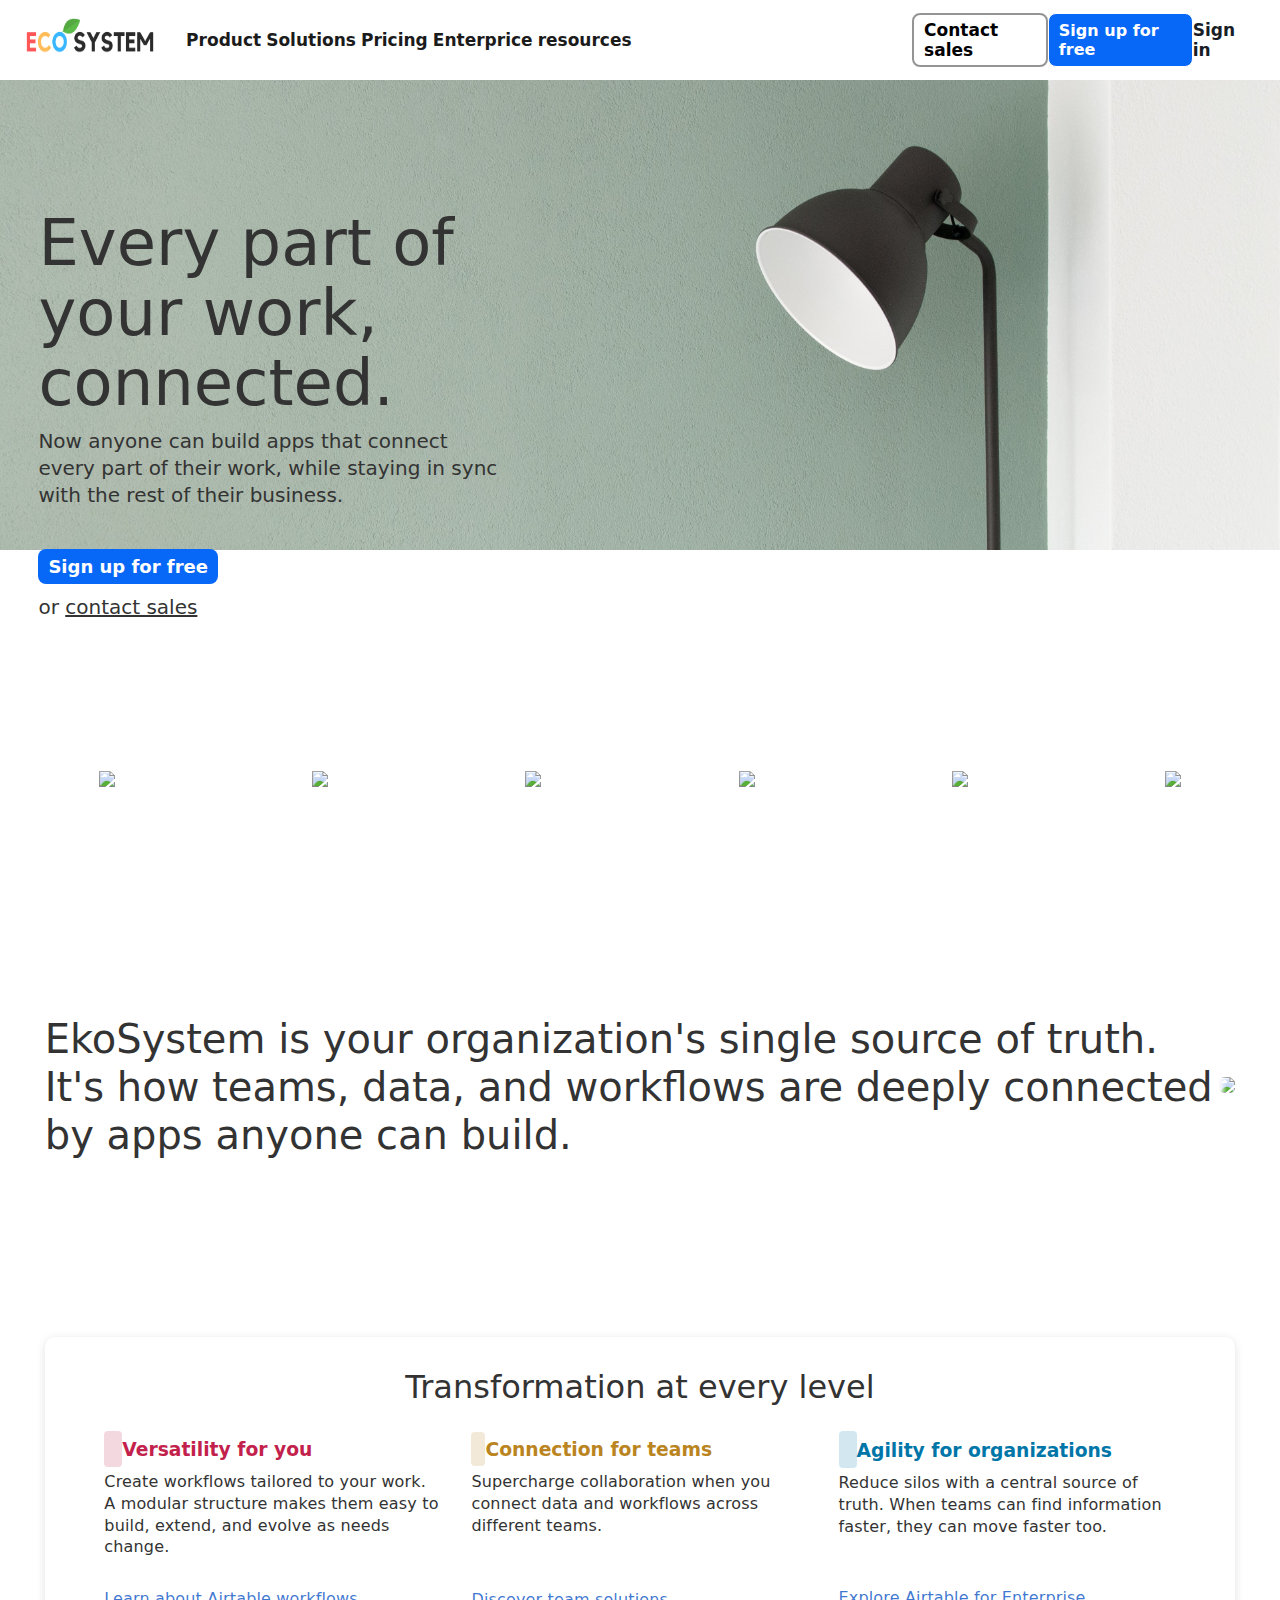
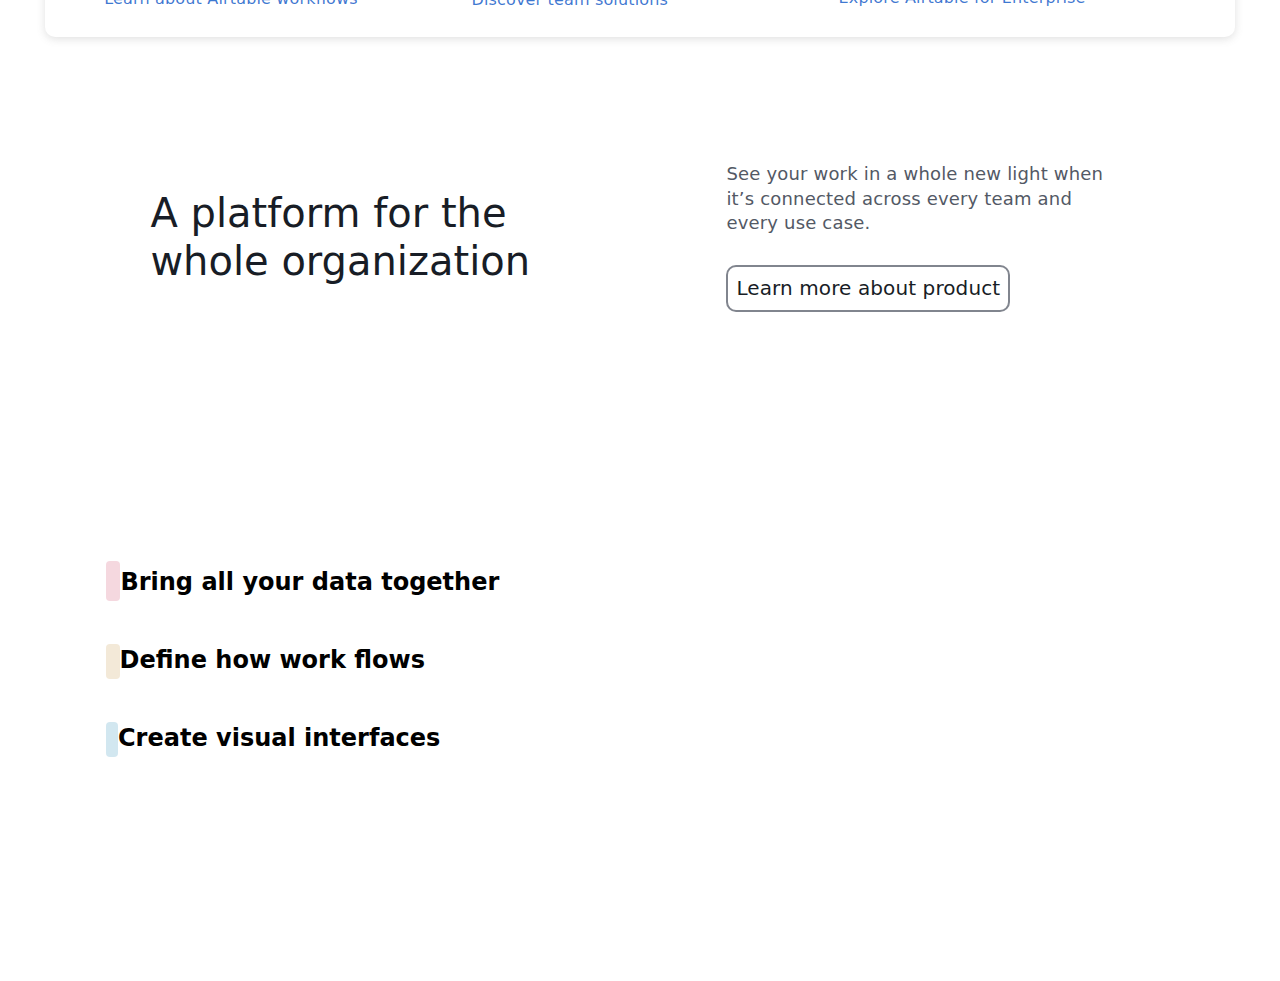
==== index.html @ e71bbc4c "day-2 task pushed" ====
<!DOCTYPE html>
<html lang="en">
  <head>
    <meta charset="UTF-8" />
    <meta http-equiv="X-UA-Compatible" content="IE=edge" />
    <meta name="viewport" content="width=device-width, initial-scale=1.0" />
    <title>Document</title>
    <link rel="stylesheet" href="index.css" />
    <script
      src="https://kit.fontawesome.com/e5a9c90922.js"
      crossorigin="anonymous"
    ></script>
  </head>
  <body>
    <div id="nav">
      <img src="images\EKO SYSTEM.png" />
      <div id="nav_options">
        <div id="opt">
          <p>Product <span class="fa-solid fa-angle-right"></span></p>
          <p>Solutions <span class="fa-solid fa-angle-right"></span></p>
          <p>Pricing</p>
          <p>Enterprice <span class="fa-solid fa-angle-right"></span></p>
          <p>resources <span class="fa-solid fa-angle-right"></span></p>
        </div>
        <div id="login">
          <p>Contact sales</p>
          <a href="">Sign up for free</a>
          <span>Sign in</span>
        </div>
      </div>
    </div>
    <div class="top_banner">
      <div class="topSSB">
        <img
          src="images\top\SSBanner\david-van-dijk-3LTht2nxd34-unsplash.jpg"
          style="width: 100%"
        />
        <div class="SSBtext">
          <h1>Every part of your work, connected.</h1>
          <p>
            Now anyone can build apps that connect every part of their work,
            while staying in sync with the rest of their business.
          </p>
          <button>Sign up for free</button>
          <p>or <a href="#">contact sales</a></p>
        </div>
      </div>

      <div class="topSSB">
        <img
          src="images\top\SSBanner\nordwood-themes-kRNZiGKtz48-unsplash.jpg"
          style="width: 100%"
        />
        <div class="SSBtext">
          <h1>Every part of your work, connected.</h1>
          <p>
            Now anyone can build apps that connect every part of their work,
            while staying in sync with the rest of their business.
          </p>
          <button>Sign up for free</button>
          <p>or <a href="#">contact sales</a></p>
        </div>
      </div>

      <div class="topSSB">
        <img src="images\top\SSBanner\scott-webb-hDyO6rr3kqk-unsplash1.jpg" />
        <div class="SSBtext">
          <h1>Every part of your work, connected.</h1>
          <p>
            Now anyone can build apps that connect every part of their work,
            while staying in sync with the rest of their business.
          </p>
          <button>Sign up for free</button>
          <p>or <a href="#">contact sales</a></p>
        </div>
      </div>
      <div id="brandslogo">
        <img src="https://www.airtable.com/images/home/logobar/Levis.svg" />
        <img src="https://www.airtable.com/images/home/logobar/spotify.svg" />
        <img src="https://www.airtable.com/images/home/logobar/netflix.svg" />
        <img src="https://www.airtable.com/images/home/logobar/intuit.svg" />
        <img src="https://www.airtable.com/images/home/logobar/shopify.svg" />
        <img src="https://www.airtable.com/images/home/logobar/time.svg" />
      </div>
      <div id="topbottom">
        <div id="tt">
          <p>
            EkoSystem is your organization's single source of truth. It's how
            teams, data, and workflows are deeply connected by apps anyone can
            build.
          </p>
        </div>
        <div id="ig">
          <img
            src="https://www.airtable.com/_next/static/media/why-airtable.f77370a5.jpg"
          />
        </div>
      </div>
      <div id="BTT">
        <h2>Transformation at every level</h2>
        <div>
          <div class="bttdiv">
            <h3 class="bttred">
              <span class="fa-regular fa-user"></span> Versatility for you
            </h3>
            <p class="pbtt">
              Create workflows tailored to your work. A modular structure makes
              them easy to build, extend, and evolve as needs change.
            </p>
            <p id="p123" class="p2btt">
              Learn about Airtable workflows
              <span class="fa-sharp fa-solid fa-arrow-right-long"></span>
            </p>
          </div>
          <div class="bttdiv">
            <h3 id="bttclay">
              <span class="fa-solid fa-users"></span> Connection for teams
            </h3>
            <p class="pbtt">
              Supercharge collaboration when you connect data and workflows
              across different teams.
            </p>
            <p class="p2btt">
              Discover team solutions
              <span class="fa-sharp fa-solid fa-arrow-right-long"></span>
            </p>
          </div>
          <div class="bttdiv">
            <h3 class="bttblue">
              <span class="fa-regular fa-building"></span> Agility for
              organizations
            </h3>
            <p class="pbtt">
              Reduce silos with a central source of truth. When teams can find
              information faster, they can move faster too.
            </p>
            <p class="p2btt">
              Explore Airtable for Enterprise
              <span class="fa-sharp fa-solid fa-arrow-right-long"></span>
            </p>
          </div>
        </div>
      </div>
    </div>
    <div id="mid">
      <div>
        <h1>A platform for the whole organization</h1>
      </div>
      <div>
        <p>
          See your work in a whole new light when it’s connected across every
          team and every use case.
        </p>
        <button>Learn more about product</button>
      </div>
    </div>
    <div id="midvideo">
      <div>
        <h2><i class="fa-solid fa-file-csv"></i> Bring all your data together</h2>
        <h2><i class="fa-solid fa-diagram-project"></i> Define how work flows</h2>
        <h2><i class="fa-solid fa-user-group"></i> Create visual interfaces</h2>
      </div>
      <div>
        <video width="840px" height="640px" autoplay muted>
          <source
            src="https://videos.ctfassets.net/wl95ljfippl8/2CVNmmauA5vUsChbQeHYav/e5cfa5314e1299b6eebf259306d251c4/02_Define_How_Work_Flows.mp4"
            type="video/mp4"
          />
        </video>
      </div>
    </div>
  </body>
</html>
<script src="index.js"></script>
---- index.css ----
* {
  margin: 0;
  padding: 0;
  font-family: system-ui, -apple-system, BlinkMacSystemFont, "Segoe UI", Roboto,
    Oxygen, Ubuntu, Cantarell, "Open Sans", "Helvetica Neue", sans-serif;
}
#nav {
  display: flex;
  height: 80px;
  width: 100%;
  position: fixed;
  background-color: white;
}
#nav_options {
  display: flex;
  width: 100%;
  align-items: center;
  justify-content: space-between;
}
#opt {
  width: 40%;
  display: flex;
  justify-content: space-around;
  margin-left: 30px;
  font-size: 17px;
  font-weight: 600;
  color: rgb(27, 27, 27);
  align-items: center;
}
.opt_p {
  margin-left: -4%;
  margin-top: 1.2%;
  font-size: 9px;
  font-weight: bold;
  color: #969696;
}
.fa-solid {
  font-size: 12px;
  color: #919191;
}
#nav > img {
  width: 10%;
  height: 35px;
  margin-left: 2%;
  margin-top: 18px;
}
#login {
  width: 30%;
  margin-right: 30px;
  display: flex;
  justify-content: space-around;
  align-items: center;
}
#login > a {
  border: 1px solid;
  padding: 7px 10px;
  border-radius: 8px;
  background-color: #0768f8;
  text-decoration: none;
  font-size: 16px;
  color: white;
  font-weight: 600;
}
#login > p {
  border: 2px solid #949494;
  padding: 5px 10px;
  border-radius: 8px;
  font-weight: 600;
  font-size: 17px;
}
#login > span {
  font-size: 17px;
  font-weight: 600;
  color: #181d26;
}

.topSSB > img {
  width: 100%;
  height: 550px;
}
.SSBtext {
  width: 36%;
  margin-left: 3%;
  margin-top: -27%;
  color: rgb(51, 51, 51);
}
.SSBtext a {
  color: rgb(51, 51, 51);
}
.SSBtext > h1 {
  line-height: 70px;
  font-size: 64px;
  font-weight: 500;
}
.SSBtext > button {
  padding: 7px 10px;
  background-color: #0768f8;
  color: white;
  font-size: 18px;
  font-weight: 600;
  border-radius: 8px;
  border: none;
  margin-top: 40px;
}
.SSBtext > p {
  margin-top: 10px;
  font-size: 20px;
  line-height: 27px;
  font-weight: 500;
  letter-spacing: 0.1;
}
#brandslogo {
  margin-top: 150px;
  display: flex;
  justify-content: space-around;
}
#topbottom {
  width: 93%;
  height: 400px;
  display: flex;
  justify-content: space-between;
  align-items: center;
  margin: auto;
  margin-top: 100px;
}
#tt {
  width: 150%;
  font-size: 40px;
  line-height: 48px;
  font-weight: 500;
  color: rgb(51, 51, 51);
}
#ig {
  position: relative;
  display: inline-block;
}
#ig:before {
  content: "";
  top: 0;
  left: 0;
  position: absolute;
  height: 100%;
  width: 100%;
  background: -webkit-gradient(
    linear,
    left top,
    right top,
    color-stop(0%, rgba(255, 255, 255, 1)),
    color-stop(49%, rgba(255, 255, 255, 0)),
    color-stop(0%, rgba(255, 255, 255, 1))
  );
}
#ig > img {
  width: 100%;
  border-radius: 5px;
}
#BTT {
  margin: auto;
  width: 93%;
  height: 300px;
  margin-top: 50px;
  border-radius: 10px;
  box-shadow: rgba(99, 99, 99, 0.2) 0px 2px 8px 0px;
}
#BTT > h2 {
  text-align: center;
  margin-bottom: 30px;
  font-size: 32px;
  line-height: 40px;
  font-weight: 500;
  color: rgb(51, 51, 51);
  padding-top: 30px;
}
#BTT > div {
  display: grid;
  grid-template-columns: repeat(3, 1fr);
  gap: 30px;
  width: 90%;
  margin: auto;
}
#BTT > div > div {
  height: auto;
}
.fa-user {
  font-size: 20px;
  padding: 6px 9px;
  border-radius: 4px;
  color: rgb(194, 33, 76);
  background-color: rgba(194, 33, 76, 0.175);
}
.fa-users {
  font-size: 20px;
  padding: 5px 7px;
  border-radius: 4px;
  color: rgb(186, 132, 32);
  background-color: rgba(186, 132, 32, 0.175);
}
.fa-building {
  font-size: 22px;
  padding: 6px 9px;
  border-radius: 4px;
  color: rgb(0, 118, 168);
  background-color: rgba(0, 118, 168, 0.175);
}
#BTT > div > div:nth-child(1) > h3 {
  color: rgb(194, 33, 76);
}
#BTT > div > div:nth-child(2) > h3 {
  color: rgb(186, 132, 32);
}
#BTT > div > div:nth-child(3) > h3 {
  color: rgb(0, 118, 168);
}
.bttdiv > .pbtt {
  margin-top: 10px;
  line-height: 21.6px;
  letter-spacing: 0.16px;
  font-weight: 400;
  color: rgb(51, 51, 51);
}
.bttdiv > .p2btt {
  line-height: 21.6px;
  letter-spacing: 0.16px;
  font-weight: 500;
  color: rgb(27, 97, 201, 0.85);
}
.fa-arrow-right-long {
  color: rgb(27, 97, 201, 0.85);
  font-size: 16px;
}
#BTT > div > div:nth-child(1) > p:nth-child(3) {
  margin-top: 30px;
}
#BTT > div > div:nth-child(2) > p:nth-child(3) {
  margin-top: 53px;
}
#BTT > div > div:nth-child(3) > p:nth-child(3) {
  margin-top: 50px;
}
#mid {
  display: flex;
  width: 90%;
  height: 200px;
  margin: auto;
  margin-top: 100px;
}
#mid > div {
  margin: auto;
  width: 35%;
}
#mid > div:nth-child(1) > h1 {
  font-size: 40px;
  line-height: 48px;
  font-weight: 500;
  color: rgb(24, 29, 38);
}
#mid > div:nth-child(2) > p {
  font-size: 18px;
  line-height: 24.3px;
  letter-spacing: 0.18px;
  font-weight: 400;
  color: rgb(83, 89, 101);
}
#mid > div:nth-child(2) > button {
  font-size: 20px;
  line-height: 27px;
  letter-spacing: 0.1px;
  font-weight: 500;
  color: rgb(24, 29, 38);
  padding: 8px;
  border-radius: 10px;
  border: 2px solid rgba(83, 89, 101, 0.732);
  margin-top: 30px;
  background-color: white;
}
#midvideo {
  width: 99%;
  display: flex;
  margin: auto;
}
#midvideo > div {
  width: 60%;
  margin: auto;
}
#midvideo > div:nth-child(1) {
  padding-left: 100px;
}
.fa-file-csv {
  color: rgb(194, 33, 76);
  font-size: 26px;
  padding: 5px 7px;
  background-color: rgb(198, 33, 76, 0.175);
  border-radius: 4px;
}
.fa-diagram-project {
  color: rgb(186, 132, 32);
  font-size: 18px;
  padding: 7px 6.6px;
  background-color: rgb(186, 132, 32, 0.175);
  border-radius: 4px;
}
.fa-user-group {
  color: rgb(0, 118, 168);
  font-size: 18px;
  padding: 7px 5.8px;
  background-color: rgb(0, 118, 168, 0.175);
  border-radius: 4px;
}
#midvideo>div>h2:nth-child(2){
  margin-top: 50px;
  margin-bottom: 50px;
}
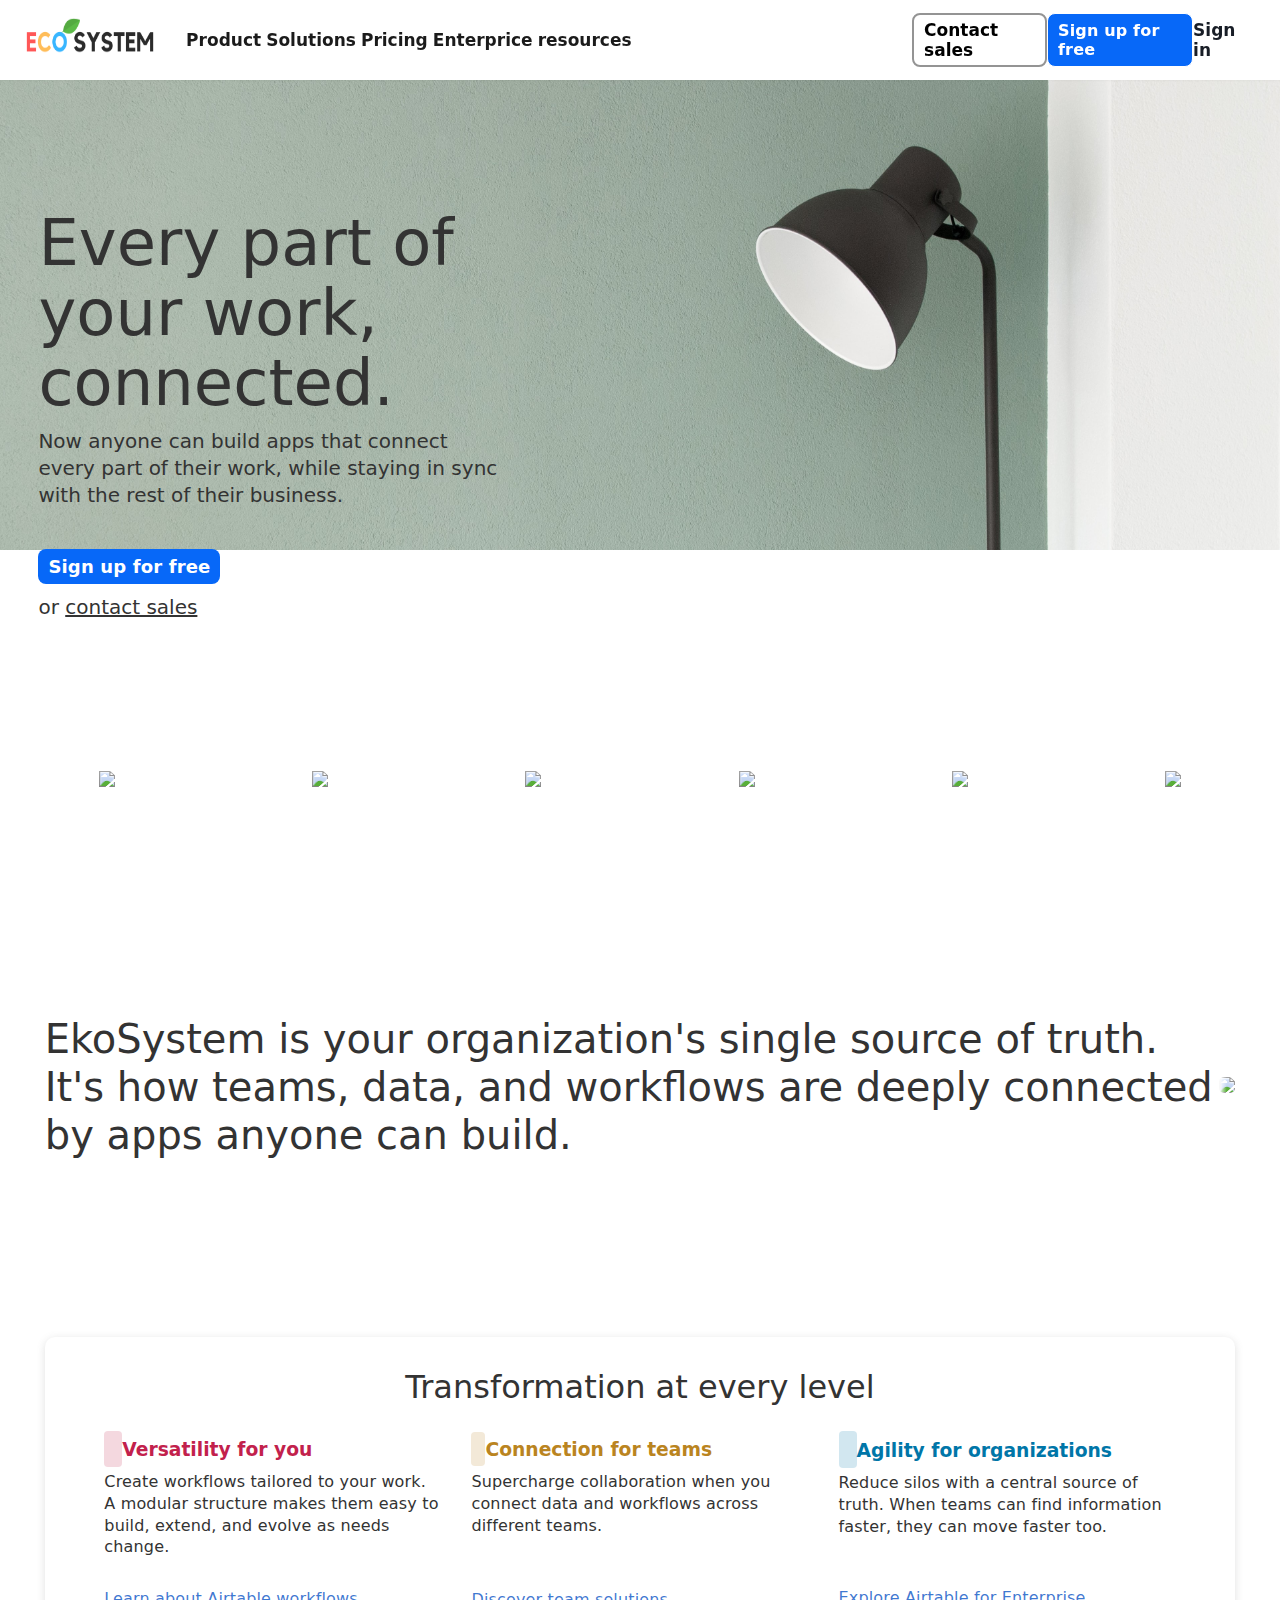
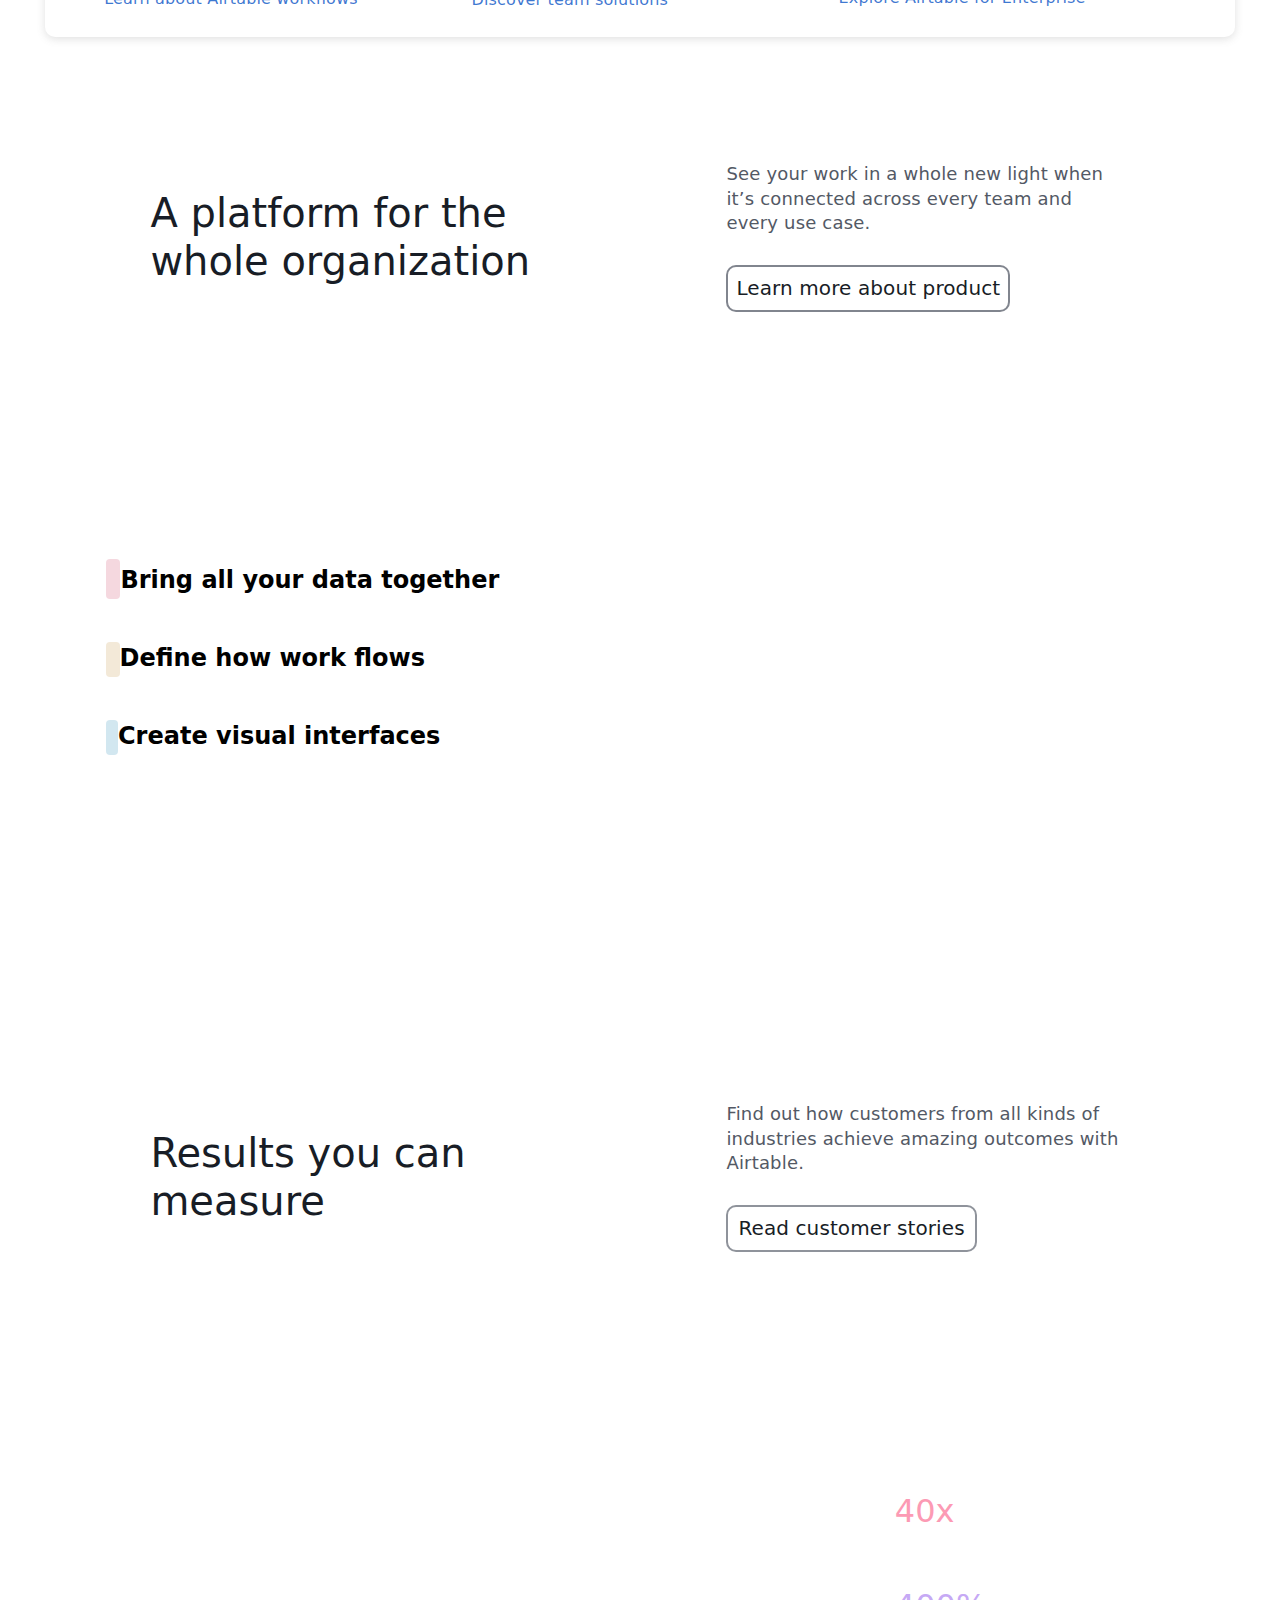
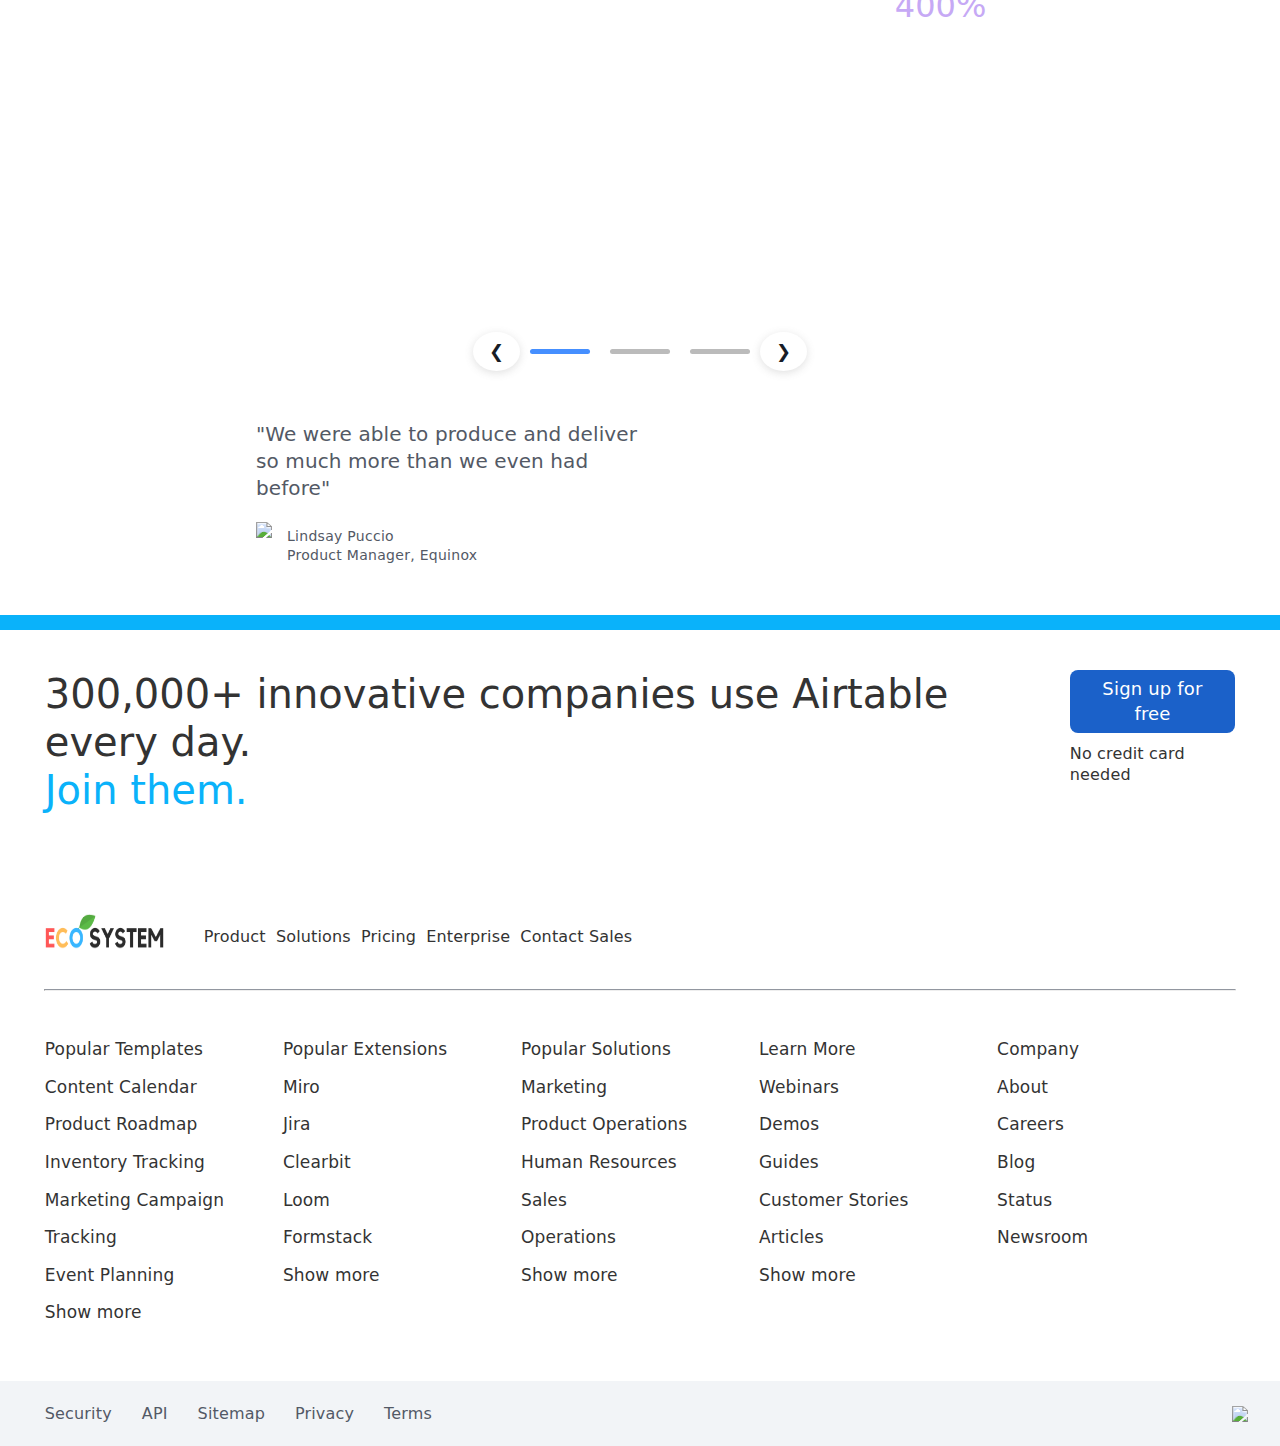
==== commit b0a1830b: "pushed day-3 work" ====
--- a/index.html
+++ b/index.html
@@ -156,12 +156,16 @@
     </div>
     <div id="midvideo">
       <div>
-        <h2><i class="fa-solid fa-file-csv"></i> Bring all your data together</h2>
-        <h2><i class="fa-solid fa-diagram-project"></i> Define how work flows</h2>
+        <h2>
+          <i class="fa-solid fa-file-csv"></i> Bring all your data together
+        </h2>
+        <h2>
+          <i class="fa-solid fa-diagram-project"></i> Define how work flows
+        </h2>
         <h2><i class="fa-solid fa-user-group"></i> Create visual interfaces</h2>
       </div>
       <div>
-        <video width="840px" height="640px" autoplay muted>
+        <video width="840px" height="640px" autoplay muted loop>
           <source
             src="https://videos.ctfassets.net/wl95ljfippl8/2CVNmmauA5vUsChbQeHYav/e5cfa5314e1299b6eebf259306d251c4/02_Define_How_Work_Flows.mp4"
             type="video/mp4"
@@ -169,6 +173,197 @@
         </video>
       </div>
     </div>
+    <div id="midvideotext">
+      <div><h1>Results you can measure</h1></div>
+      <div>
+        <p>
+          Find out how customers from all kinds of industries achieve amazing
+          outcomes with Airtable.
+        </p>
+        <button>Read customer stories</button>
+      </div>
+    </div>
+    <div id="bottomSS">
+      <div class="pervideo fade">
+        <div class="texttext">
+          <h1 class="htxt">EQUINOX</h1>
+          <h1>40x</h1>
+          <p class="comp">more on-demand content published</p>
+          <h1>400%</h1>
+          <p class="comp">increase in publishing time</p>
+          <p class="casetxt">
+            Read Equinox case study <i class="fa-solid fa-arrow-right"></i>
+          </p>
+        </div>
+        <video width="1415px" height="605px" autoplay muted loop>
+          <source
+            src="https://videos.ctfassets.net/wl95ljfippl8/6fNH9YRoe41Fj22lyxGHPT/15afbaf6b2bb4dda6da8b132ed84e002/equinox_V1.mp4#t=0.5"
+            type="video/mp4"
+          />
+        </video>
+      </div>
+      <div class="pervideo fade">
+        <div class="texttext">
+          <h1 id="hhtxt" class="htxt">west elm</h1>
+          <h1>85</h1>
+          <p class="comp">hours saved each week</p>
+          <h1>250</h1>
+          <p class="comp">people connected across 8 teams</p>
+          <p class="casetxt">
+            Read West Elm case study <i class="fa-solid fa-arrow-right"></i>
+          </p>
+        </div>
+        <video width="1415px" height="605px" autoplay muted loop>
+          <source
+            src="https://videos.ctfassets.net/wl95ljfippl8/4zKuJhIwZ7BFaquiVvkEwS/2ec8b5f5ebd09ce75cdab2d5bd6ec642/westElm_V1.mp4#t=0.5"
+            type="video/mp4"
+          />
+        </video>
+      </div>
+      <div class="pervideo fade">
+        <div class="texttext">
+          <h1 id="hhhtxt" class="htxt">Baker Hughes</h1>
+          <p class="comp">
+            When Baker Hughes chose to transform to meet the needs of a changing
+            energy landscape, the Communications team turned to EKO SYSTEM.
+          </p>
+          <p class="casetxt">
+            Read BakerHughes case study <i class="fa-solid fa-arrow-right"></i>
+          </p>
+        </div>
+        <video width="1415px" height="605px" autoplay muted loop>
+          <source
+            src="https://videos.ctfassets.net/wl95ljfippl8/1tvxb8xyh7uL6VWjtAiXfu/16b0f90fa38b7752345929d15d675f90/bakerHughes_V1.mp4#t=0.5"
+            type="video/mp4"
+          />
+        </video>
+      </div>
+    </div>
+    <div id="prevnext">
+      <a class="previous" onclick="plusSlides(-1)">❮</a>
+      <span class="dash" onclick="currentSlide(1)"></span>
+      <span class="dash" onclick="currentSlide(2)"></span>
+      <span class="dash" onclick="currentSlide(3)"></span>
+      <a class="next" onclick="plusSlides(1)">❯</a>
+    </div>
+    <div id="BB">
+      <div>
+        <p>
+          "We were able to produce and deliver so much more than we even had
+          before"
+        </p>
+        <div>
+          <img
+            src="https://www.airtable.com/images/home/customerStories/headShots/lindseyPuccio.png"
+          />
+          <div>
+            <h3>Lindsay Puccio</h3>
+            <p>Product Manager, Equinox</p>
+          </div>
+        </div>
+      </div>
+      <div>
+        <img
+          width="100%"
+          src="https://images.ctfassets.net/wl95ljfippl8/3B2KEtekXWpw9iXwE0KtBI/d0d48c402c39a6e8597ef5f7dd2e7e51/equinoxMockup.png"
+          alt=""
+        />
+      </div>
+    </div>
+    <div id="blueline"></div>
+    <div id="banner">
+      <div class="topbanner">
+        <div>
+          <h1>300,000+ innovative companies use Airtable every day.</h1>
+          <h1>Join them.</h1>
+        </div>
+        <div>
+          <button>Sign up for free</button>
+          <p>No credit card needed</p>
+        </div>
+      </div>
+      <div id="banneropts">
+        <img src="images\EKO SYSTEM.png" />
+        <div>
+          <div>
+            <p>Product</p>
+            <p>Solutions</p>
+            <p>Pricing</p>
+            <p>Enterprise</p>
+            <p>Contact Sales</p>
+          </div>
+          <div>
+            <i class="fa-brands fa-facebook"></i>
+            <i class="fa-brands fa-linkedin"></i>
+            <i class="fa-brands fa-twitter"></i>
+            <i class="fa-brands fa-instagram"></i>
+            <i class="fa-brands fa-youtube"></i>
+          </div>
+        </div>
+      </div>
+    </div>
+    <hr />
+    <div id="footer">
+      <div class="footersect">
+        <p class="heads">Popular Templates</p>
+        <p>Content Calendar</p>
+        <p>Product Roadmap</p>
+        <p>Inventory Tracking</p>
+        <p>Marketing Campaign Tracking</p>
+        <p>Event Planning</p>
+        <p class="heads">Show more</p>
+      </div>
+      <div class="footersect">
+        <p class="heads">Popular Extensions</p>
+        <p>Miro</p>
+        <p>Jira</p>
+        <p>Clearbit</p>
+        <p>Loom</p>
+        <p>Formstack</p>
+        <p class="heads">Show more</p>
+      </div>
+      <div class="footersect">
+        <p class="heads">Popular Solutions</p>
+        <p>Marketing</p>
+        <p>Product Operations</p>
+        <p>Human Resources</p>
+        <p>Sales</p>
+        <p>Operations</p>
+        <p class="heads">Show more</p>
+      </div>
+      <div class="footersect">
+        <p class="heads">Learn More</p>
+        <p>Webinars</p>
+        <p>Demos</p>
+        <p>Guides</p>
+        <p>Customer Stories</p>
+        <p>Articles</p>
+        <p class="heads">Show more</p>
+      </div>
+      <div class="footersect">
+        <p class="heads">Company</p>
+        <p>About</p>
+        <p>Careers</p>
+        <p>Blog</p>
+        <p>Status</p>
+        <p>Newsroom</p>
+      </div>
+    </div>
+    <div id="last">
+      <div>
+        <div >
+          <p>Security</p>
+          <p>API</p>
+          <p>Sitemap</p>
+          <p>Privacy</p>
+          <p>Terms</p>
+        </div>
+        <div>
+          <img width="50%" src="https://logos-download.com/wp-content/uploads/2016/06/Download_on_the_App_Store_logo.png">
+          <img width="50%" src="https://seeklogo.com/images/G/get-it-on-google-play-badge-logo-8CDE582776-seeklogo.com.png" alt="">
+        </div>
+      </div>
+    </div>
   </body>
 </html>
 <script src="index.js"></script>
--- a/index.css
+++ b/index.css
@@ -5,11 +5,13 @@
     Oxygen, Ubuntu, Cantarell, "Open Sans", "Helvetica Neue", sans-serif;
 }
 #nav {
+  z-index: 1;
   display: flex;
   height: 80px;
   width: 100%;
   position: fixed;
   background-color: white;
+  box-shadow: rgba(0, 0, 0, 0.03) 0px 1px 2px 0px;
 }
 #nav_options {
   display: flex;
@@ -58,6 +60,7 @@
   background-color: #0768f8;
   text-decoration: none;
   font-size: 16px;
+  letter-spacing: 0.16px;
   color: white;
   font-weight: 600;
 }
@@ -73,7 +76,9 @@
   font-weight: 600;
   color: #181d26;
 }
-
+.topSSB {
+  position: relative;
+}
 .topSSB > img {
   width: 100%;
   height: 550px;
@@ -98,6 +103,7 @@
   color: white;
   font-size: 18px;
   font-weight: 600;
+  letter-spacing: 0.16px;
   border-radius: 8px;
   border: none;
   margin-top: 40px;
@@ -109,6 +115,7 @@
   font-weight: 500;
   letter-spacing: 0.1;
 }
+
 #brandslogo {
   margin-top: 150px;
   display: flex;
@@ -133,6 +140,7 @@
 #ig {
   position: relative;
   display: inline-block;
+  z-index: -1;
 }
 #ig:before {
   content: "";
@@ -306,7 +314,380 @@
   background-color: rgb(0, 118, 168, 0.175);
   border-radius: 4px;
 }
-#midvideo>div>h2:nth-child(2){
+#midvideo > div > h2:nth-child(2) {
   margin-top: 50px;
   margin-bottom: 50px;
+}
+#midvideotext {
+  display: flex;
+  height: 200px;
+  width: 90%;
+  margin: auto;
+  margin-top: 100px;
+}
+#midvideotext > div {
+  width: 35%;
+  margin: auto;
+}
+#midvideotext > div > h1 {
+  font-size: 40px;
+  line-height: 48px;
+  font-weight: 500;
+  color: rgb(24, 29, 38);
+}
+#midvideotext > div > p {
+  font-size: 18px;
+  line-height: 24.3px;
+  letter-spacing: 0.18px;
+  font-weight: 400;
+  color: rgb(83, 89, 101);
+}
+#midvideotext > div > button {
+  margin-top: 30px;
+  color: rgb(24, 29, 38);
+  font-size: 20px;
+  line-height: 27px;
+  letter-spacing: 0.1px;
+  word-spacing: 0px;
+  font-weight: 500;
+  padding: 8px 10px;
+  border-radius: 10px;
+  border: 2px solid rgba(83, 89, 101, 0.652);
+  background-color: white;
+}
+video {
+  vertical-align: middle;
+  border-radius: 20px;
+  overflow: hidden;
+}
+#bottomSS {
+  width: 93%;
+  margin: auto;
+}
+
+.previous,
+.next {
+  cursor: pointer;
+  width: auto;
+  padding: 9px 16px;
+  color: rgba(24, 29, 38);
+  font-weight: bold;
+  box-shadow: rgba(99, 99, 99, 0.2) 0px 2px 8px 0px;
+  font-size: 18px;
+  transition: 1s ease;
+  border-radius: 50%;
+  user-select: none;
+}
+.previous:hover,
+.next:hover {
+  background-color: rgb(166, 166, 166);
+}
+#prevnext {
+  width: 90%;
+  text-align: center;
+  margin: auto;
+  margin-top: 50px;
+  display: flex;
+  align-items: center;
+  justify-content: center;
+}
+.dash {
+  cursor: pointer;
+  height: 5px;
+  width: 60px;
+  border-radius: 5px;
+  margin: 0 10px;
+  background-color: #bbb;
+  display: inline-block;
+  transition: background-color 0.5s ease-out;
+}
+.active,
+.dash:hover {
+  background-color: rgb(69, 143, 255);
+}
+.fade {
+  animation-name: fade;
+  animation-duration: 1s;
+}
+@keyframes fade {
+  from {
+    opacity: 0.4;
+  }
+  to {
+    opacity: 1;
+  }
+}
+.pervideo {
+  position: relative;
+}
+.texttext {
+  position: absolute;
+  display: inline-block;
+  margin-top: 140px;
+  margin-left: 850px;
+}
+.texttext > .htxt {
+  color: white;
+  letter-spacing: 20px;
+  font-weight: 700;
+  font-size: 38px;
+}
+#bottomSS > div:nth-child(1) > div > h1 + h1 {
+  font-size: 32px;
+  margin-top: 30px;
+  line-height: 40px;
+  font-weight: 500;
+  color: rgb(252, 154, 180);
+}
+#bottomSS > div:nth-child(1) > div > p + h1 {
+  margin-top: 30px;
+  font-size: 32px;
+  line-height: 40px;
+  font-weight: 500;
+  color: rgb(198, 169, 245);
+}
+.pervideo > .texttext > .comp {
+  color: white;
+  font-size: 18px;
+  line-height: 24.3px;
+  letter-spacing: 0.18px;
+  font-weight: 400;
+}
+.pervideo > .texttext > .casetxt {
+  margin-top: 30px;
+  font-size: 16px;
+  color: white;
+  line-height: 24px;
+  letter-spacing: 0.08px;
+  font-weight: 500;
+}
+#hhtxt {
+  font-family: monospace;
+  font-size: 58px;
+  letter-spacing: 10px;
+}
+#bottomSS > div:nth-child(2) > div > h1 + h1 {
+  margin-top: 30px;
+  font-size: 32px;
+  line-height: 40px;
+  font-weight: 500;
+  color: rgb(118, 214, 209);
+}
+#bottomSS > div:nth-child(2) > div > p + h1 {
+  color: rgb(254, 215, 115);
+  margin-top: 30px;
+  font-size: 32px;
+  line-height: 40px;
+  font-weight: 500;
+}
+#hhhtxt {
+  margin-top: 45px;
+  letter-spacing: 0px;
+  margin-bottom: 30px;
+}
+.fa-arrow-right {
+  font-size: 16px;
+  color: white;
+}
+#BB {
+  display: flex;
+  height: auto;
+  margin: auto;
+  width: 60%;
+  margin-top: 50px;
+}
+#BB > div {
+  width: 50%;
+  margin: auto;
+  border-radius: 15px;
+}
+#BB > div > div {
+  display: flex;
+}
+
+#BB > div > img {
+  border-radius: 15px;
+}
+#BB > div > p {
+  color: rgb(83, 89, 101);
+  font-size: 20px;
+  line-height: 27px;
+  letter-spacing: 0.1px;
+  font-weight: 500;
+  margin-bottom: 20px;
+}
+#BB > div > div > div {
+  margin-left: 15px;
+  margin-top: 5px;
+}
+#BB > div > div > div > h3 {
+  color: rgb(83, 89, 101);
+  font-size: 14px;
+  line-height: 18.9px;
+  letter-spacing: 0.28px;
+  font-weight: 500;
+}
+#BB > div > div > div > p {
+  color: rgb(83, 89, 101);
+  font-size: 14px;
+  line-height: 18.9px;
+  letter-spacing: 0.28px;
+  font-weight: 400;
+}
+#blueline {
+  width: 100%;
+  height: 15px;
+  margin-top: 50px;
+  background-color: rgb(10, 178, 250);
+}
+#banner {
+  width: 100%;
+  height: auto;
+}
+.topbanner {
+  width: 93%;
+}
+#banner > .topbanner {
+  display: flex;
+  justify-content: space-between;
+  margin: auto;
+  margin-top: 40px;
+}
+.topbanner > div > h1:nth-child(1) {
+  font-size: 40px;
+  line-height: 48px;
+  font-weight: 500;
+  color: rgb(51, 51, 51);
+}
+.topbanner > div > h1:nth-child(2) {
+  font-size: 40px;
+  line-height: 48px;
+  font-weight: 500;
+  color: rgb(10, 178, 250);
+}
+.topbanner > div > button {
+  color: white;
+  font-size: 18px;
+  line-height: 24.3px;
+  letter-spacing: 0.18px;
+  font-weight: 500;
+  border: none;
+  background-color: rgb(27, 97, 201);
+  border-radius: 8px;
+  padding: 7px 14px;
+}
+.topbanner > div > p {
+  margin-top: 10px;
+  font: 16px;
+  line-height: 21.6px;
+  font-weight: 400;
+  letter-spacing: 0.16px;
+  color: rgb(51, 51, 51);
+}
+#banneropts {
+  width: 93%;
+  margin: auto;
+  margin-top: 100px;
+  display: flex;
+  margin-bottom: 30px;
+}
+#banneropts > img {
+  width: 10%;
+  height: 35px;
+  margin-bottom: 10px;
+}
+#banneropts > div {
+  width: 100%;
+  display: flex;
+  margin: auto;
+  justify-content: space-evenly;
+}
+#banneropts > div > div {
+  width: 40%;
+  display: flex;
+  justify-content: space-between;
+  margin: auto;
+}
+#banneropts > div > div:nth-child(1) {
+  margin-left: 40px;
+}
+#banneropts > div > div:nth-child(1) > p {
+  font-size: 16px;
+  line-height: 21.6px;
+  font-weight: 500;
+  letter-spacing: 0.16px;
+  color: rgb(51, 51, 51);
+}
+#banneropts > div > div:nth-child(2) {
+  margin-right: 10px;
+  width: 15%;
+}
+.fa-brands{
+  color: #9297a0;
+  font-size: 18px;
+}
+hr {
+  width: 93%;
+  margin: auto;
+  border-top: 1px solid rgb(146, 151, 160);
+}
+#footer {
+  width: 93%;
+  height: 350px;
+  justify-content: space-between;
+  display: flex;
+  margin: auto;
+  margin-top: 40px;
+}
+#footer > div {
+  width: 20%;
+}
+#footer > div > p {
+  font-size: 17px;
+  line-height: 37.6px;
+  letter-spacing: 0.16px;
+  font-weight: 400;
+  color: rgb(51, 51, 51);
+}
+#footer > div > .heads {
+  font-size: 17px;
+  font-weight: 500;
+  letter-spacing: 0.16px;
+  color: rgb(51, 51, 51);
+}
+#last{
+  width: 99.%;
+  margin: auto;
+  height: 65px;
+  display: flex;
+  justify-content: space-evenly;
+  background-color: #f2f4f7;
+  border: 2px solid f2f4f7;
+}
+#last>div{
+  margin: auto;
+  width: 93%;
+  display: flex;
+  justify-content: space-between;
+}
+#last>div>div{
+  width: 50%;
+  margin: auto;
+  display: flex;
+}
+#last>div>div:nth-child(2){
+  margin-left: 800px;
+}
+#last>div>div:nth-child(2)>img{
+  margin-right: 20px;
+}
+#last>div>div:nth-child(1)>p~p{
+  margin-left: 30px;
+}
+#last>div>div:nth-child(1)>p{
+  font-size: 16px;
+  line-height: 21.3px;
+  letter-spacing: 0.16px;
+  font-weight: 500;
+  color: #535966;
 }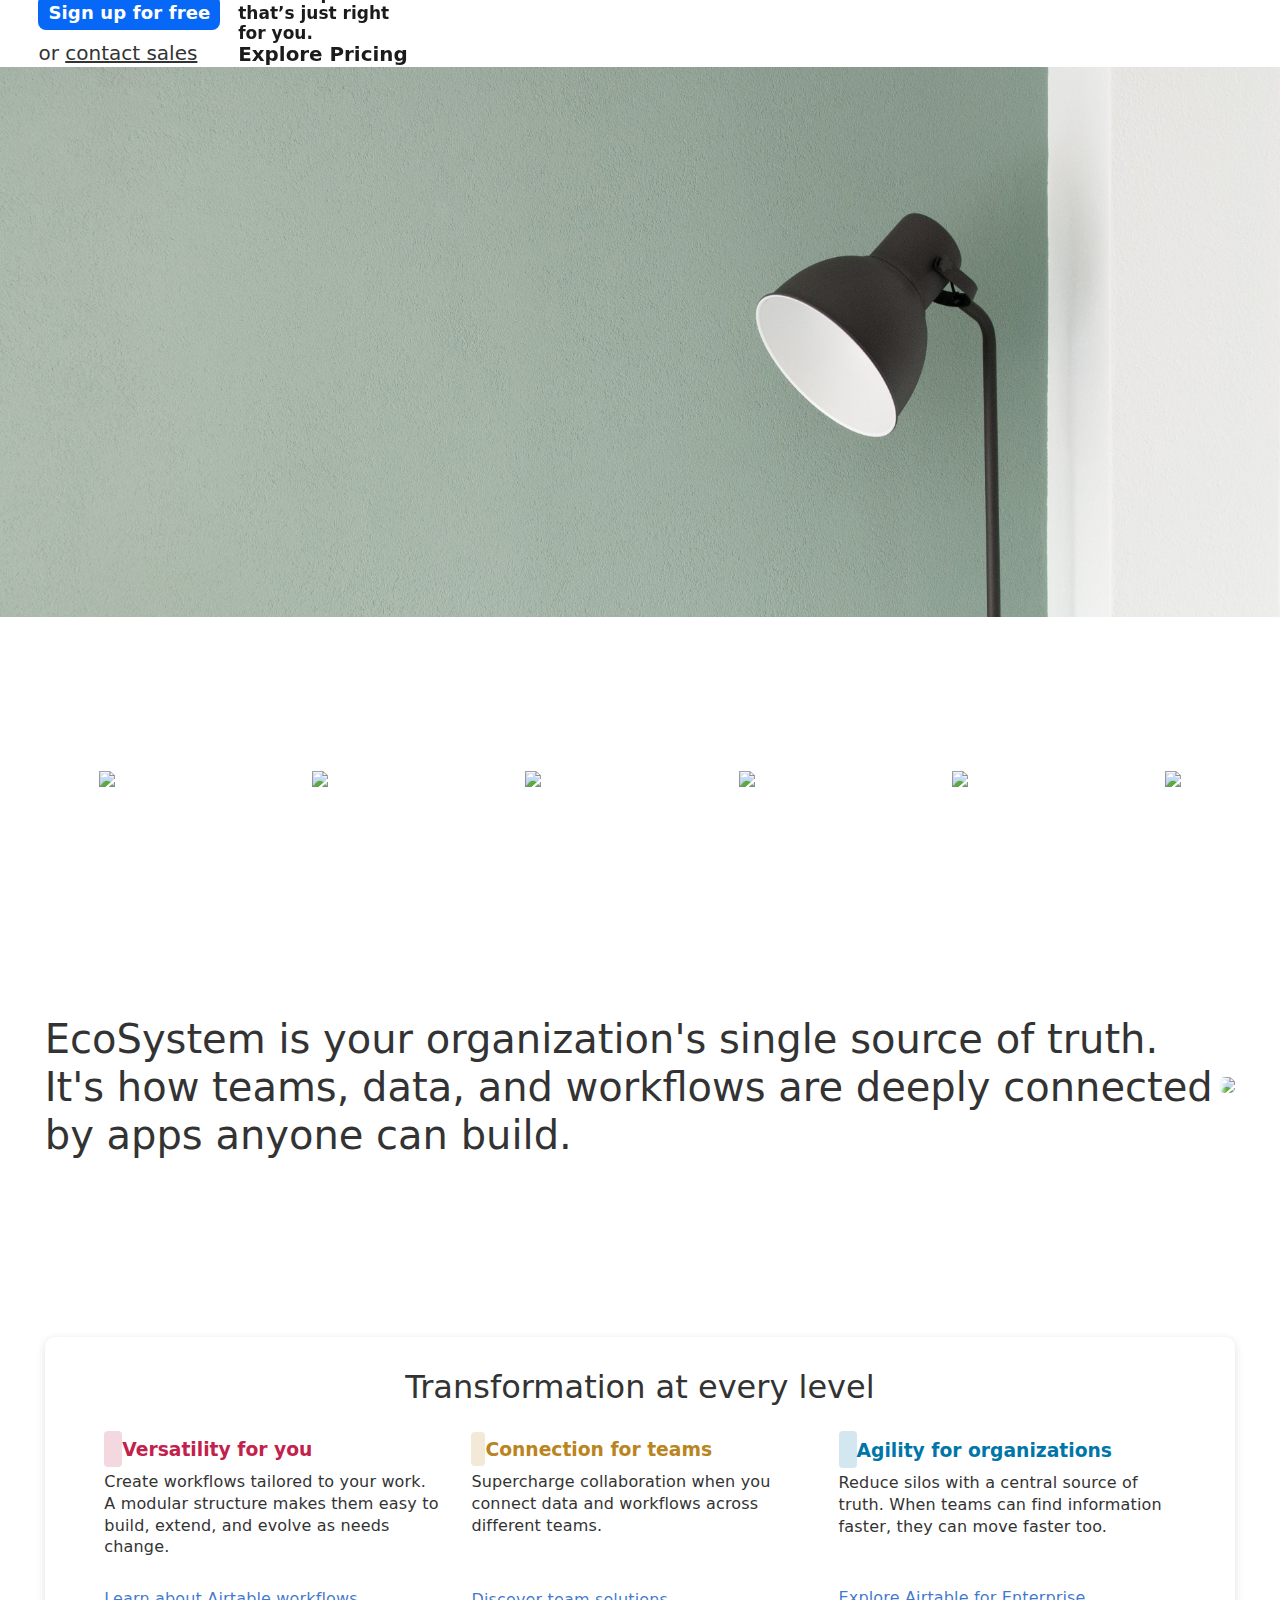
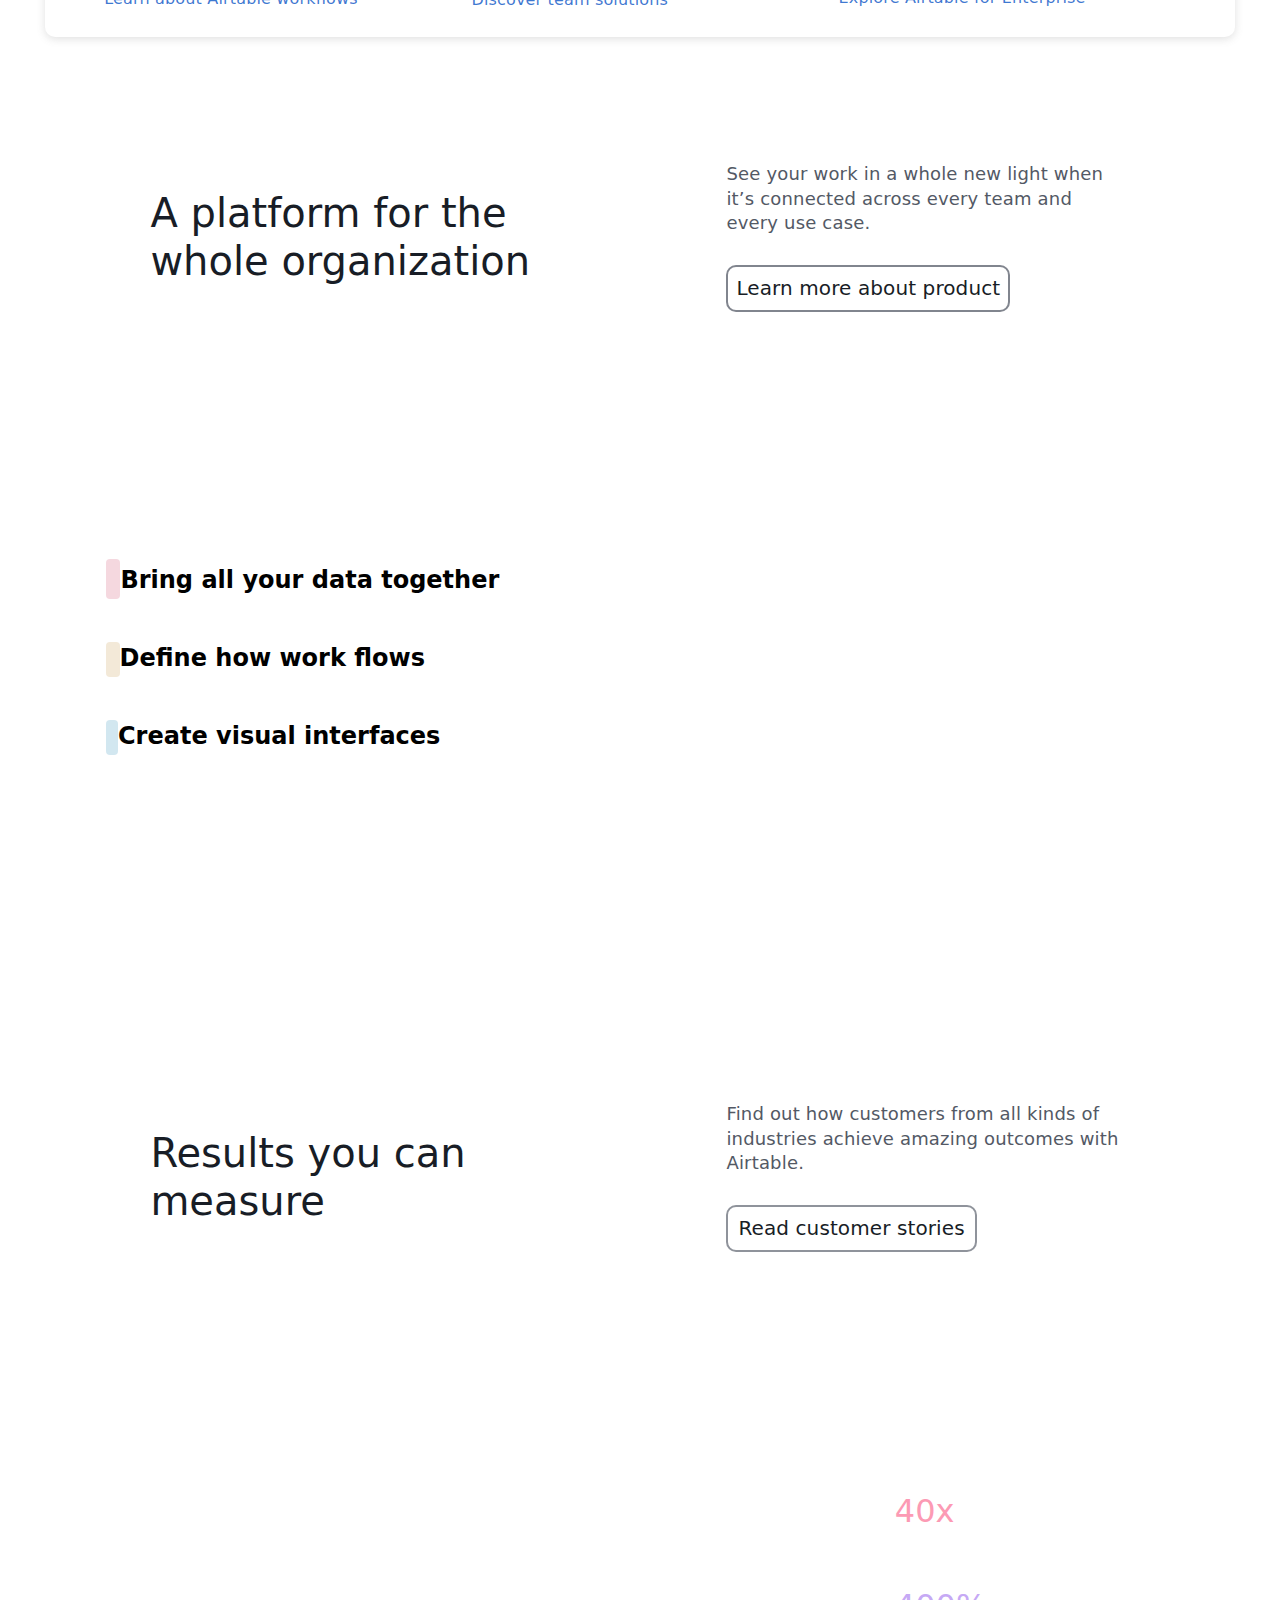
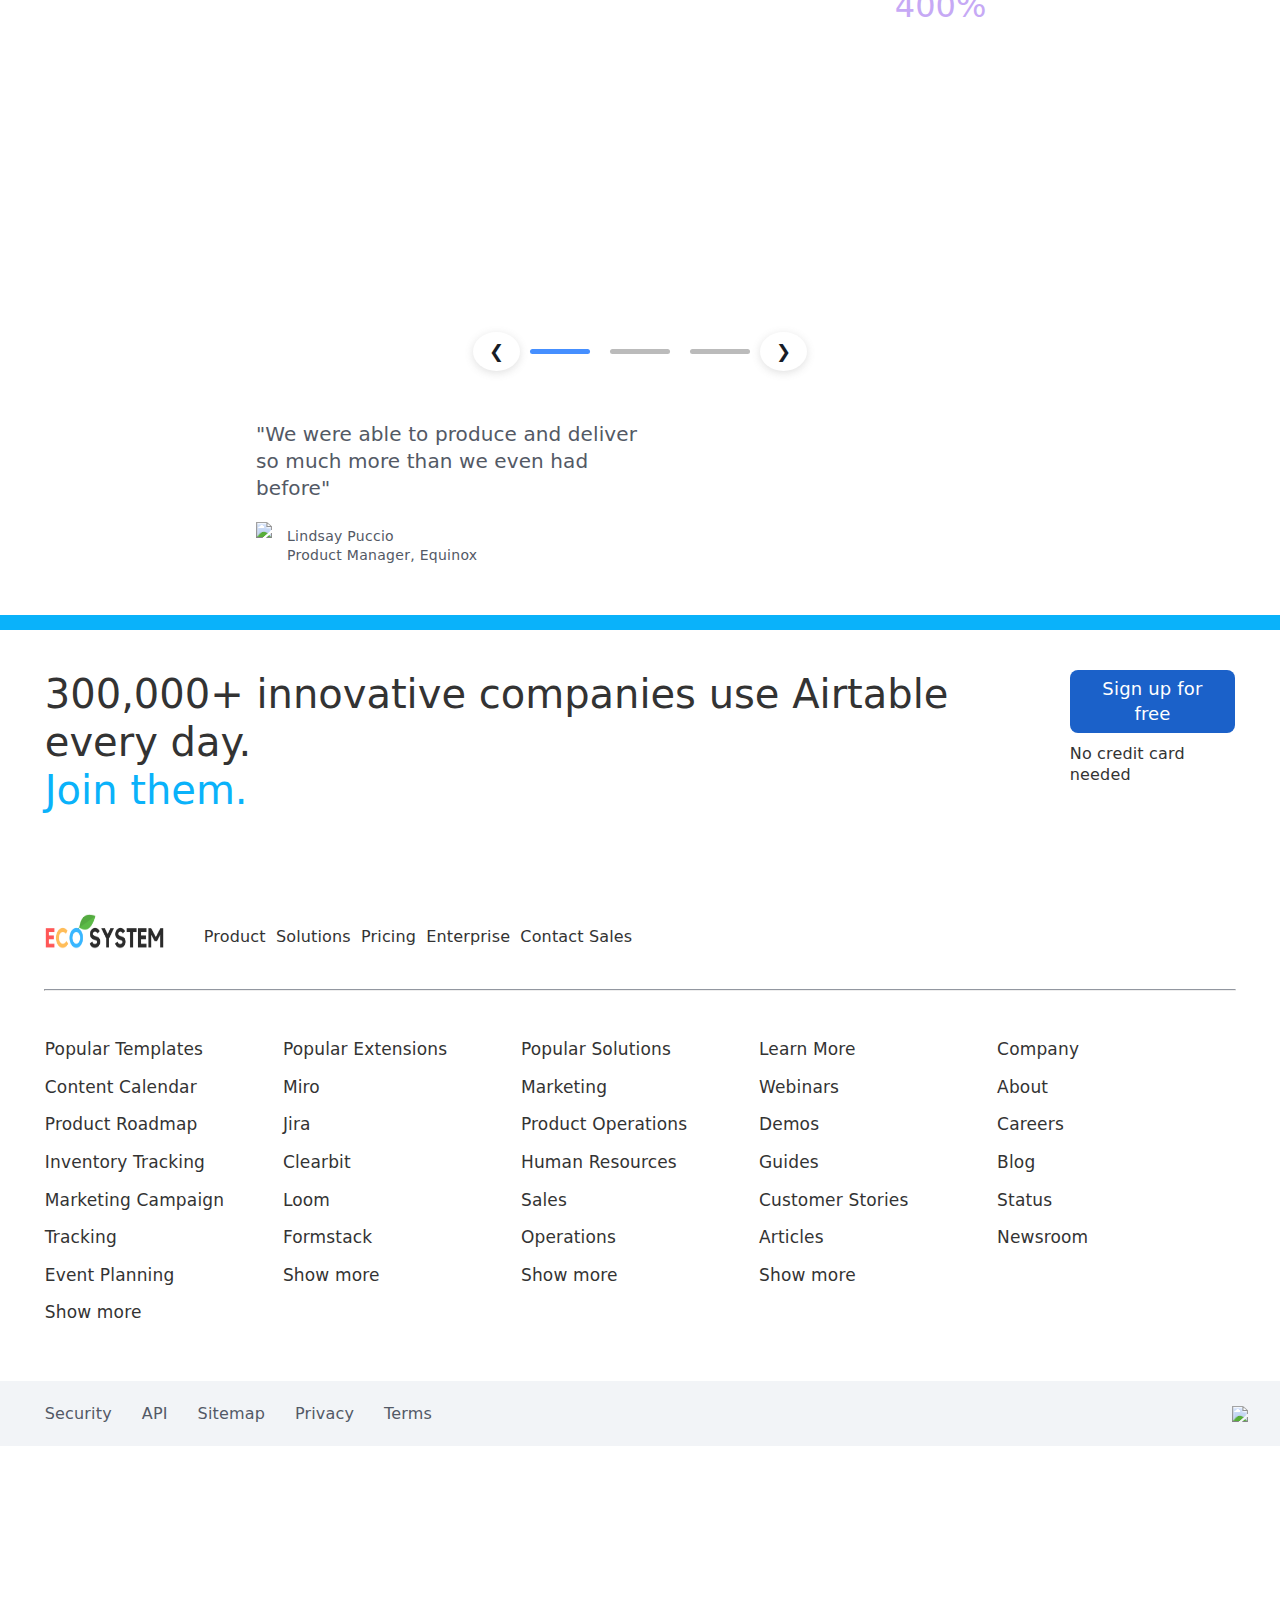
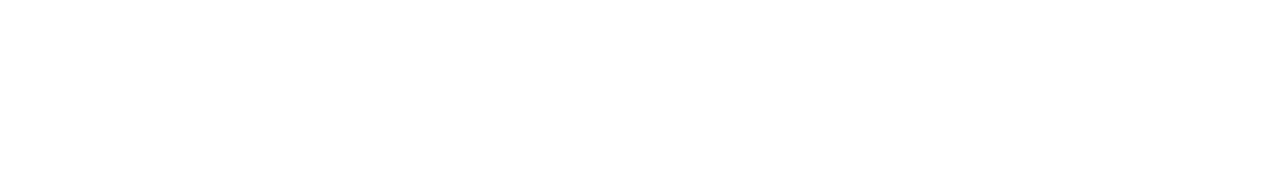
==== commit fc52f526: "i messed up" ====
--- a/index.html
+++ b/index.html
@@ -16,25 +16,88 @@
       <img src="images\EKO SYSTEM.png" />
       <div id="nav_options">
         <div id="opt">
-          <p>Product <span class="fa-solid fa-angle-right"></span></p>
-          <p>Solutions <span class="fa-solid fa-angle-right"></span></p>
+          <button onclick="showa()" class="DD_prod">
+            Product <span class="fa-solid fa-angle-right"></span>
+          </button>
+          <div class="DD-content" id="DD0">
+            <div>
+              <h2>Overview</h2>
+              <p>Welcome to Eco System! Here's the basics</p>
+            </div>
+            <div>
+              <h2>Features</h2>
+              <p>Discover automtion, views, reportings and more</p>
+            </div>
+            <div>
+              <h2>integration</h2>
+              <p>Bring your favorite tools into Eco System</p>
+            </div>
+            <div>
+              <h2>Enterprice Overview</h2>
+              <p>
+                See how Eco System scales for large and complex organization
+              </p>
+            </div>
+            <div class="alag"><h2>Marketplace</h2></div>
+            <div class="alag"><h2>Download Apps</h2></div>
+            <div class="alag"><h2>What's new</h2></div>
+            <div class="bhtalag">
+              <h2>Pricing</h2>
+              <p>
+                From small business to global enterprise, there’s an Airtable
+                plan that’s just right for you.
+              </p>
+              <h3>
+                Explore Pricing <i class="fa-solid fa-arrow-right-long"></i>
+              </h3>
+            </div>
+          </div>
+          <button onclick="show()" class="DD_sol">
+            Solutions <span class="fa-solid fa-angle-right"></span>
+          </button>
+          <div class="DD-content" id="DD1">
+            <div>
+              <h2>By team</h2>
+              <p>See how teams of all stripes and sizes use Eco System</p>
+            </div>
+            <div>
+              <h2>By use case</h2>
+              <p>
+                Get inspired by use cases that'll make you fall in love with Eco
+                System
+              </p>
+            </div>
+            <div>
+              <h2>see all solutions</h2>
+              <p></p>
+            </div>
+            <div>
+              <h2></h2>
+              <p></p>
+            </div>
+            <div><h2></h2></div>
+            <div><h2></h2></div>
+            <div><h2></h2></div>
+            <div></div>
+            <div></div>
+          </div>
           <p>Pricing</p>
-          <p>Enterprice <span class="fa-solid fa-angle-right"></span></p>
-          <p>resources <span class="fa-solid fa-angle-right"></span></p>
+          <button class="DD_ent">
+            Enterprice <span class="fa-solid fa-angle-right"></span>
+          </button>
+          <button class="DD_res">
+            resources <span class="fa-solid fa-angle-right"></span>
+          </button>
         </div>
         <div id="login">
           <p>Contact sales</p>
-          <a href="">Sign up for free</a>
+          <a href="signup.html">Sign up for free</a>
           <span>Sign in</span>
         </div>
       </div>
     </div>
     <div class="top_banner">
       <div class="topSSB">
-        <img
-          src="images\top\SSBanner\david-van-dijk-3LTht2nxd34-unsplash.jpg"
-          style="width: 100%"
-        />
         <div class="SSBtext">
           <h1>Every part of your work, connected.</h1>
           <p>
@@ -44,13 +107,12 @@
           <button>Sign up for free</button>
           <p>or <a href="#">contact sales</a></p>
         </div>
-      </div>
-
-      <div class="topSSB">
         <img
-          src="images\top\SSBanner\nordwood-themes-kRNZiGKtz48-unsplash.jpg"
+          src="images\top\SSBanner\david-van-dijk-3LTht2nxd34-unsplash.jpg"
           style="width: 100%"
         />
+      </div>
+      <div class="topSSB">
         <div class="SSBtext">
           <h1>Every part of your work, connected.</h1>
           <p>
@@ -60,10 +122,12 @@
           <button>Sign up for free</button>
           <p>or <a href="#">contact sales</a></p>
         </div>
-      </div>
-
+        <img
+          src="images\top\SSBanner\nordwood-themes-kRNZiGKtz48-unsplash.jpg"
+          style="width: 100%"
+        />
+      </div>
       <div class="topSSB">
-        <img src="images\top\SSBanner\scott-webb-hDyO6rr3kqk-unsplash1.jpg" />
         <div class="SSBtext">
           <h1>Every part of your work, connected.</h1>
           <p>
@@ -73,6 +137,7 @@
           <button>Sign up for free</button>
           <p>or <a href="#">contact sales</a></p>
         </div>
+        <img src="images\top\SSBanner\scott-webb-hDyO6rr3kqk-unsplash1.jpg" />
       </div>
       <div id="brandslogo">
         <img src="https://www.airtable.com/images/home/logobar/Levis.svg" />
@@ -85,7 +150,7 @@
       <div id="topbottom">
         <div id="tt">
           <p>
-            EkoSystem is your organization's single source of truth. It's how
+            EcoSystem is your organization's single source of truth. It's how
             teams, data, and workflows are deeply connected by apps anyone can
             build.
           </p>
@@ -225,7 +290,7 @@
           <h1 id="hhhtxt" class="htxt">Baker Hughes</h1>
           <p class="comp">
             When Baker Hughes chose to transform to meet the needs of a changing
-            energy landscape, the Communications team turned to EKO SYSTEM.
+            energy landscape, the Communications team turned to EcO SYSTEM.
           </p>
           <p class="casetxt">
             Read BakerHughes case study <i class="fa-solid fa-arrow-right"></i>
@@ -351,7 +416,7 @@
     </div>
     <div id="last">
       <div>
-        <div >
+        <div>
           <p>Security</p>
           <p>API</p>
           <p>Sitemap</p>
@@ -359,8 +424,15 @@
           <p>Terms</p>
         </div>
         <div>
-          <img width="50%" src="https://logos-download.com/wp-content/uploads/2016/06/Download_on_the_App_Store_logo.png">
-          <img width="50%" src="https://seeklogo.com/images/G/get-it-on-google-play-badge-logo-8CDE582776-seeklogo.com.png" alt="">
+          <img
+            width="50%"
+            src="https://logos-download.com/wp-content/uploads/2016/06/Download_on_the_App_Store_logo.png"
+          />
+          <img
+            width="50%"
+            src="https://seeklogo.com/images/G/get-it-on-google-play-badge-logo-8CDE582776-seeklogo.com.png"
+            alt=""
+          />
         </div>
       </div>
     </div>
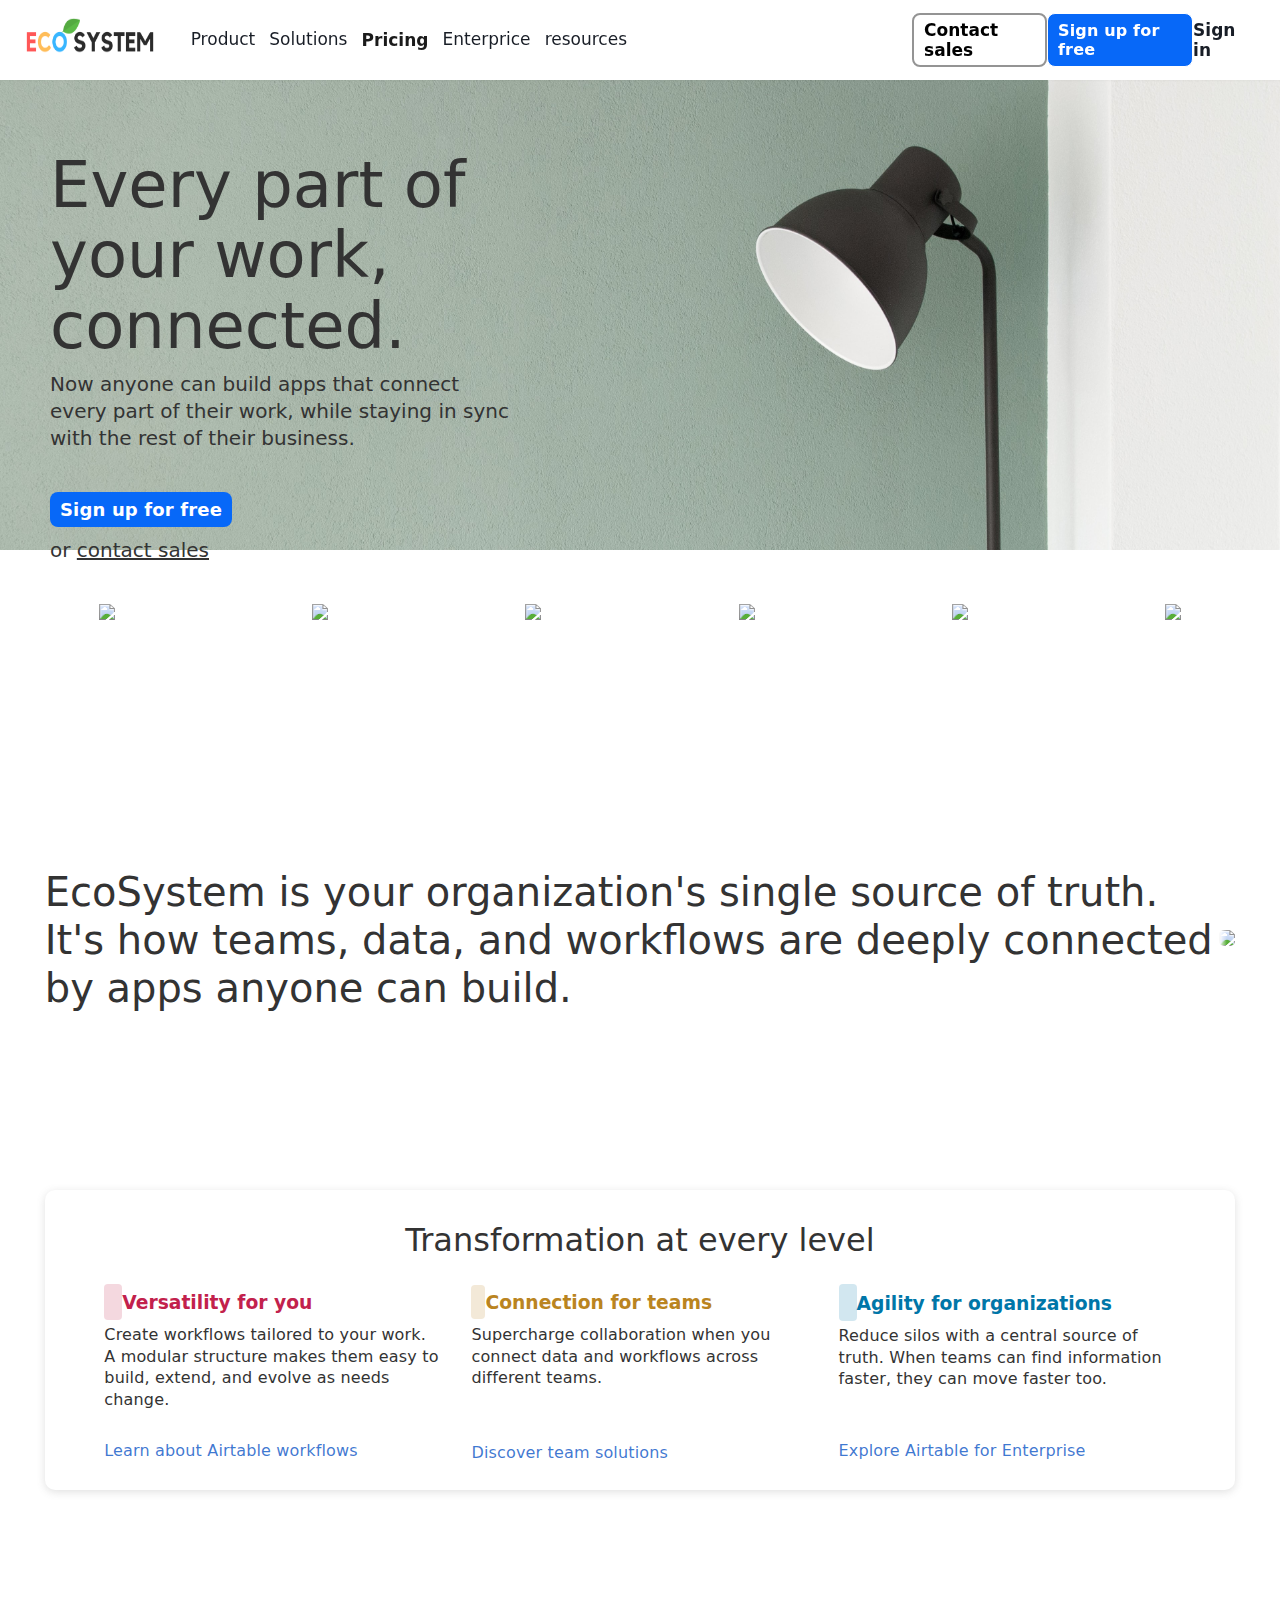
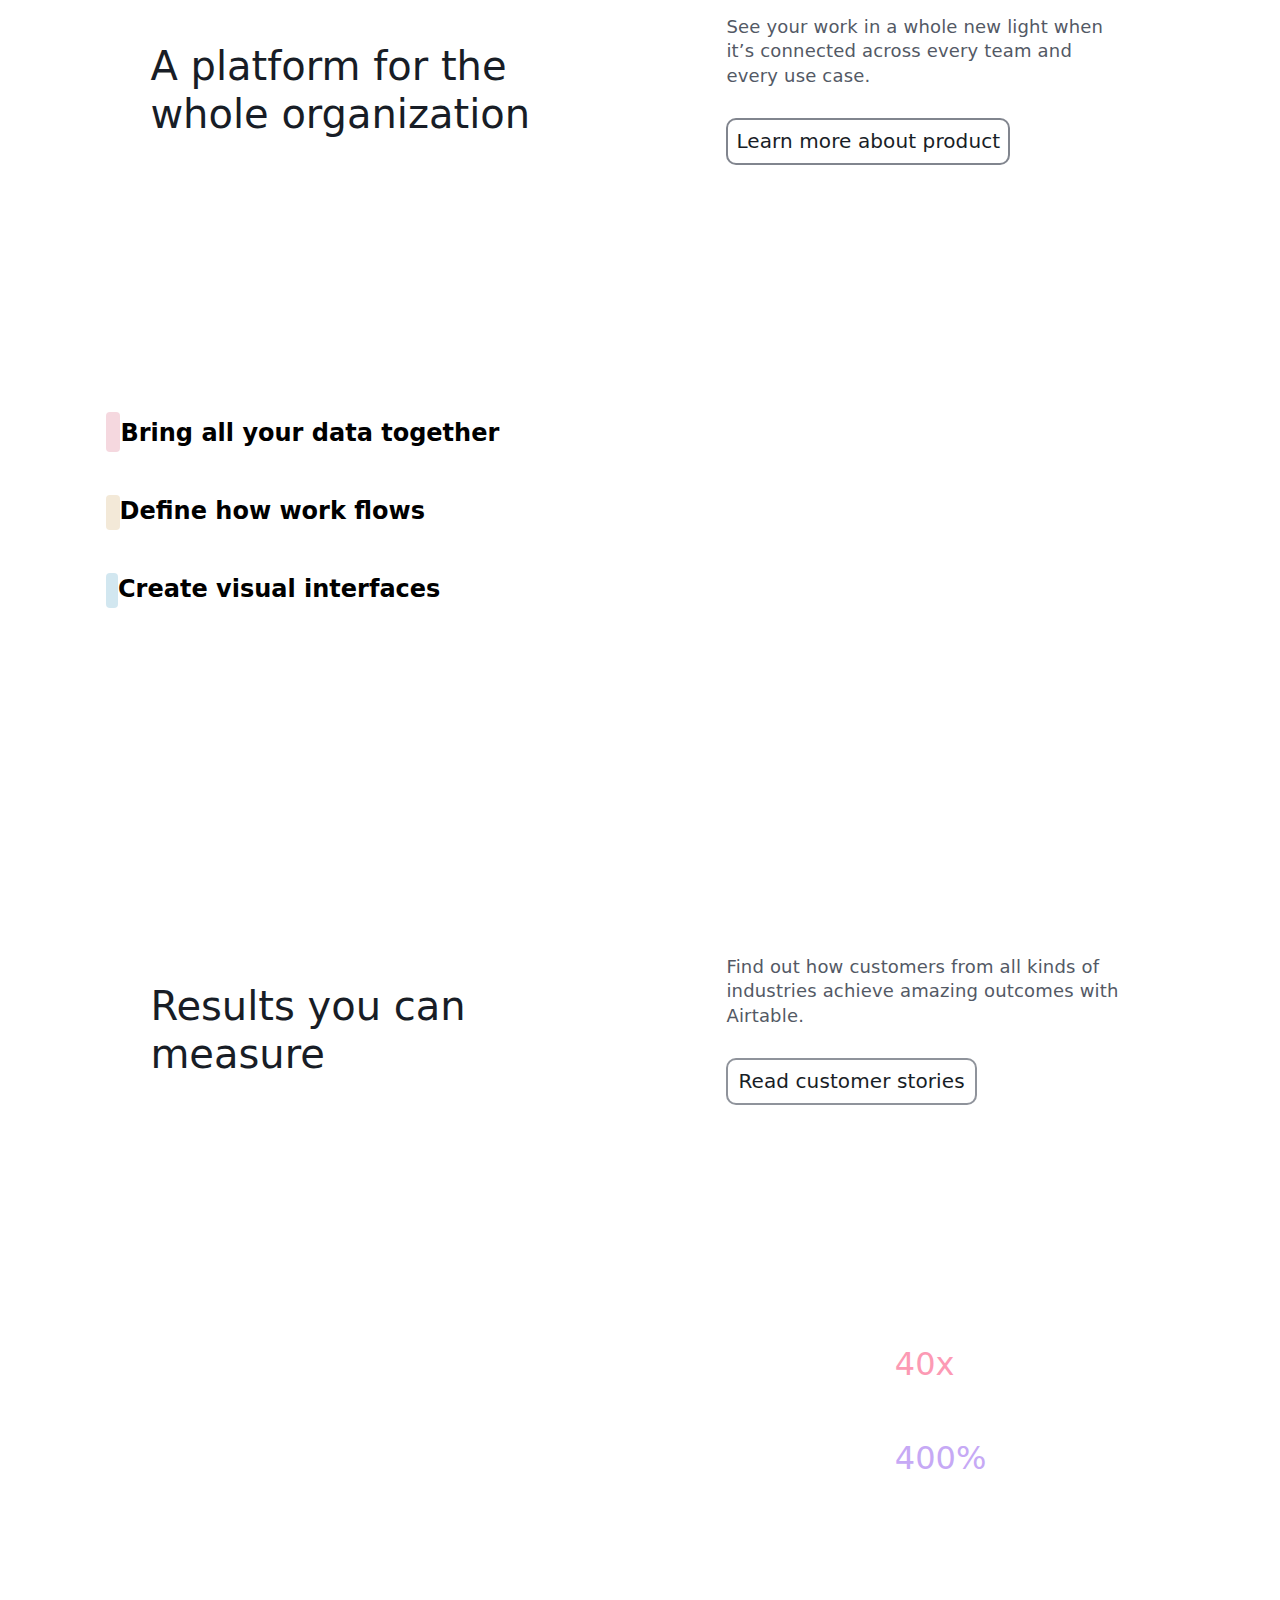
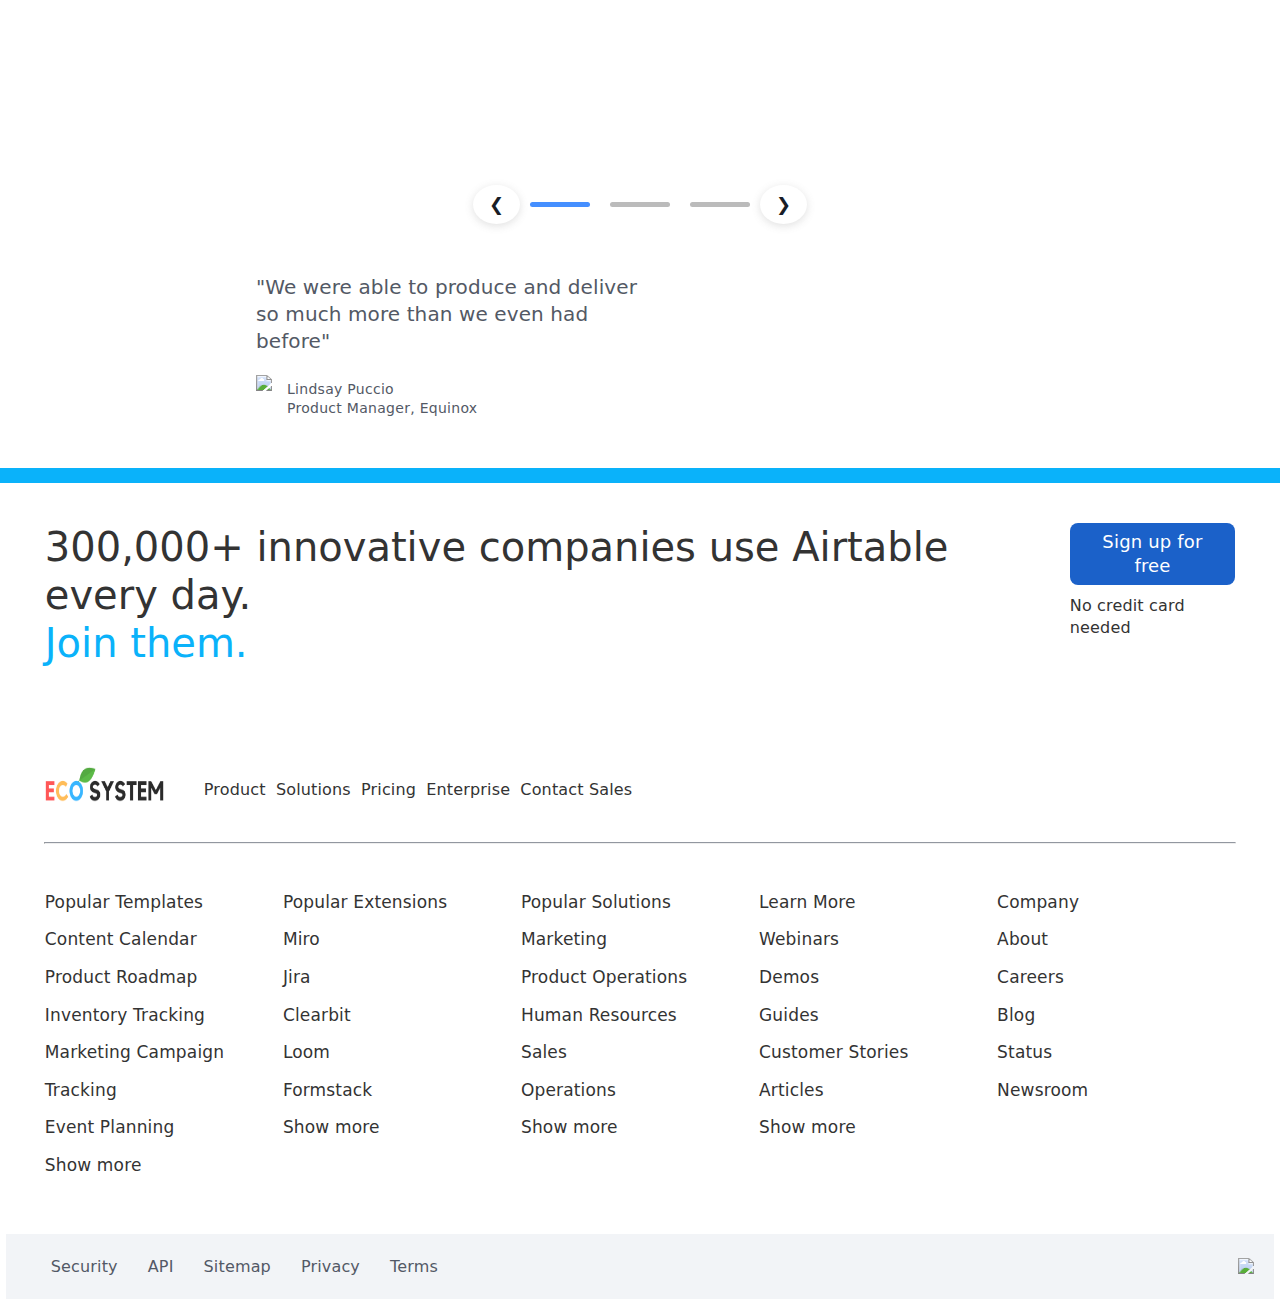
==== commit 9407d2cf: "for safety" ====
--- a/index.html
+++ b/index.html
@@ -92,7 +92,7 @@
         <div id="login">
           <p>Contact sales</p>
           <a href="signup.html">Sign up for free</a>
-          <span>Sign in</span>
+          <span><a href="signin.html"> Sign in</a></span>
         </div>
       </div>
     </div>
--- a/index.css
+++ b/index.css
@@ -1,6 +1,7 @@
 * {
   margin: 0;
   padding: 0;
+  user-select: none;
   font-family: system-ui, -apple-system, BlinkMacSystemFont, "Segoe UI", Roboto,
     Oxygen, Ubuntu, Cantarell, "Open Sans", "Helvetica Neue", sans-serif;
 }
@@ -19,6 +20,21 @@
   align-items: center;
   justify-content: space-between;
 }
+#opt > p:hover,
+#opt > button:hover {
+  color: rgb(27, 97, 201);
+  transition: 0.6s ease;
+  cursor: pointer;
+}
+#opt > button {
+  border: none;
+  background-color: white;
+  font-size: 17px;
+  line-height: 20px;
+  font-weight: 500;
+  color: rgb(24, 29, 38);
+}
+
 #opt {
   width: 40%;
   display: flex;
@@ -28,13 +44,67 @@
   font-weight: 600;
   color: rgb(27, 27, 27);
   align-items: center;
-}
-.opt_p {
-  margin-left: -4%;
-  margin-top: 1.2%;
-  font-size: 9px;
-  font-weight: bold;
-  color: #969696;
+  position: relative;
+  background-color: white;
+}
+
+.DD-content {
+  display: none;
+  position: absolute;
+  max-width: 100%;
+  max-height: 1vh;
+  margin-top: 88px;
+  margin-left: -475px;
+  background-color: white;
+}
+.DD-content > .alag {
+  height: 40px;
+  width: 100%;
+}
+.DD-content > div {
+  background-color: white;
+  padding-top: 20px;
+  height: 60px;
+  width: 100%;
+  padding-left: 80px;
+  overflow: auto;
+}
+.DD-content > .bhtalag {
+  height: 150px;
+  background-color: #f0f6ff;
+}
+.DD-content > .bhtalag > h2 {
+  font-size: 20px;
+  margin-top: -10px;
+  margin-bottom: 20px;
+  line-height: 26px;
+  letter-spacing: 0.2px;
+}
+.DD-content > .bhtalag > h3 {
+  font-size: 16px;
+  line-height: 20.8px;
+  margin-top: 10px;
+  letter-spacing: 0.16px;
+  color: 1b61c9;
+}
+.DD-content > div:hover {
+  cursor: pointer;
+  background-color: rgb(234, 234, 234);
+  transition: 0.6s ease;
+}
+.DD-content > div > h2 {
+  font-size: 18px;
+  line-height: 23.4px;
+  letter-spacing: 0.18px;
+  font-weight: 500;
+  color: rgb(24, 29, 38);
+}
+.DD-content > div > p {
+  font-size: 16px;
+  line-height: 20.8px;
+  letter-spacing: 0.16px;
+  font-weight: 400;
+  color: rgba(2, 13, 32, 0.43);
 }
 .fa-solid {
   font-size: 12px;
@@ -63,6 +133,10 @@
   letter-spacing: 0.16px;
   color: white;
   font-weight: 600;
+  transition: 1s ease;
+}
+#login > a:hover {
+  background-color: #0953c3;
 }
 #login > p {
   border: 2px solid #949494;
@@ -71,10 +145,20 @@
   font-weight: 600;
   font-size: 17px;
 }
-#login > span {
+#login > p:hover {
+  cursor: pointer;
+  background-color: #f2e8e8;
+  transition: 0.6s ease;
+}
+#login > span > a {
   font-size: 17px;
   font-weight: 600;
   color: #181d26;
+  text-decoration: none;
+}
+#login > span > a:hover {
+  color: #0768f8;
+  transition: 0.6s ease;
 }
 .topSSB {
   position: relative;
@@ -84,16 +168,18 @@
   height: 550px;
 }
 .SSBtext {
+  position: absolute;
+  display: inline-block;
   width: 36%;
-  margin-left: 3%;
-  margin-top: -27%;
+  margin-top: 150px;
+  margin-left: 50px;
   color: rgb(51, 51, 51);
 }
 .SSBtext a {
   color: rgb(51, 51, 51);
 }
 .SSBtext > h1 {
-  line-height: 70px;
+  line-height: 70.4px;
   font-size: 64px;
   font-weight: 500;
 }
@@ -108,6 +194,11 @@
   border: none;
   margin-top: 40px;
 }
+.SSBtext > button:hover {
+  cursor: pointer;
+  transition: 0.6s ease;
+  background-color: #0953c3;
+}
 .SSBtext > p {
   margin-top: 10px;
   font-size: 20px;
@@ -117,7 +208,7 @@
 }
 
 #brandslogo {
-  margin-top: 150px;
+  margin-top: 50px;
   display: flex;
   justify-content: space-around;
 }
@@ -128,7 +219,7 @@
   justify-content: space-between;
   align-items: center;
   margin: auto;
-  margin-top: 100px;
+  margin-top: 120px;
 }
 #tt {
   width: 150%;
@@ -381,6 +472,8 @@
 .previous:hover,
 .next:hover {
   background-color: rgb(166, 166, 166);
+  box-shadow: rgba(17, 12, 46, 0.15) 0px 48px 100px 0px;
+  color: rgb(255, 255, 255);
 }
 #prevnext {
   width: 90%;
@@ -576,6 +669,10 @@
   border-radius: 8px;
   padding: 7px 14px;
 }
+.topbanner > div > button:hover {
+  transition: 0.6s ease;
+  background-color: #0768f8;
+}
 .topbanner > div > p {
   margin-top: 10px;
   font: 16px;
@@ -618,13 +715,21 @@
   letter-spacing: 0.16px;
   color: rgb(51, 51, 51);
 }
+#banneropts > div > div:nth-child(1) > p:hover {
+  cursor: pointer;
+  transition: 0.6s ease;
+  color: #0768f8;
+}
 #banneropts > div > div:nth-child(2) {
   margin-right: 10px;
   width: 15%;
 }
-.fa-brands{
+.fa-brands {
   color: #9297a0;
   font-size: 18px;
+}
+#banneropts > div > div:nth-child(2) > i:hover {
+  color: #676b72;
 }
 hr {
   width: 93%;
@@ -655,8 +760,8 @@
   letter-spacing: 0.16px;
   color: rgb(51, 51, 51);
 }
-#last{
-  width: 99.%;
+#last {
+  width: 99%;
   margin: auto;
   height: 65px;
   display: flex;
@@ -664,30 +769,30 @@
   background-color: #f2f4f7;
   border: 2px solid f2f4f7;
 }
-#last>div{
+#last > div {
   margin: auto;
   width: 93%;
   display: flex;
   justify-content: space-between;
 }
-#last>div>div{
+#last > div > div {
   width: 50%;
   margin: auto;
   display: flex;
 }
-#last>div>div:nth-child(2){
+#last > div > div:nth-child(2) {
   margin-left: 800px;
 }
-#last>div>div:nth-child(2)>img{
+#last > div > div:nth-child(2) > img {
   margin-right: 20px;
 }
-#last>div>div:nth-child(1)>p~p{
+#last > div > div:nth-child(1) > p ~ p {
   margin-left: 30px;
 }
-#last>div>div:nth-child(1)>p{
+#last > div > div:nth-child(1) > p {
   font-size: 16px;
   line-height: 21.3px;
   letter-spacing: 0.16px;
   font-weight: 500;
   color: #535966;
-}+}
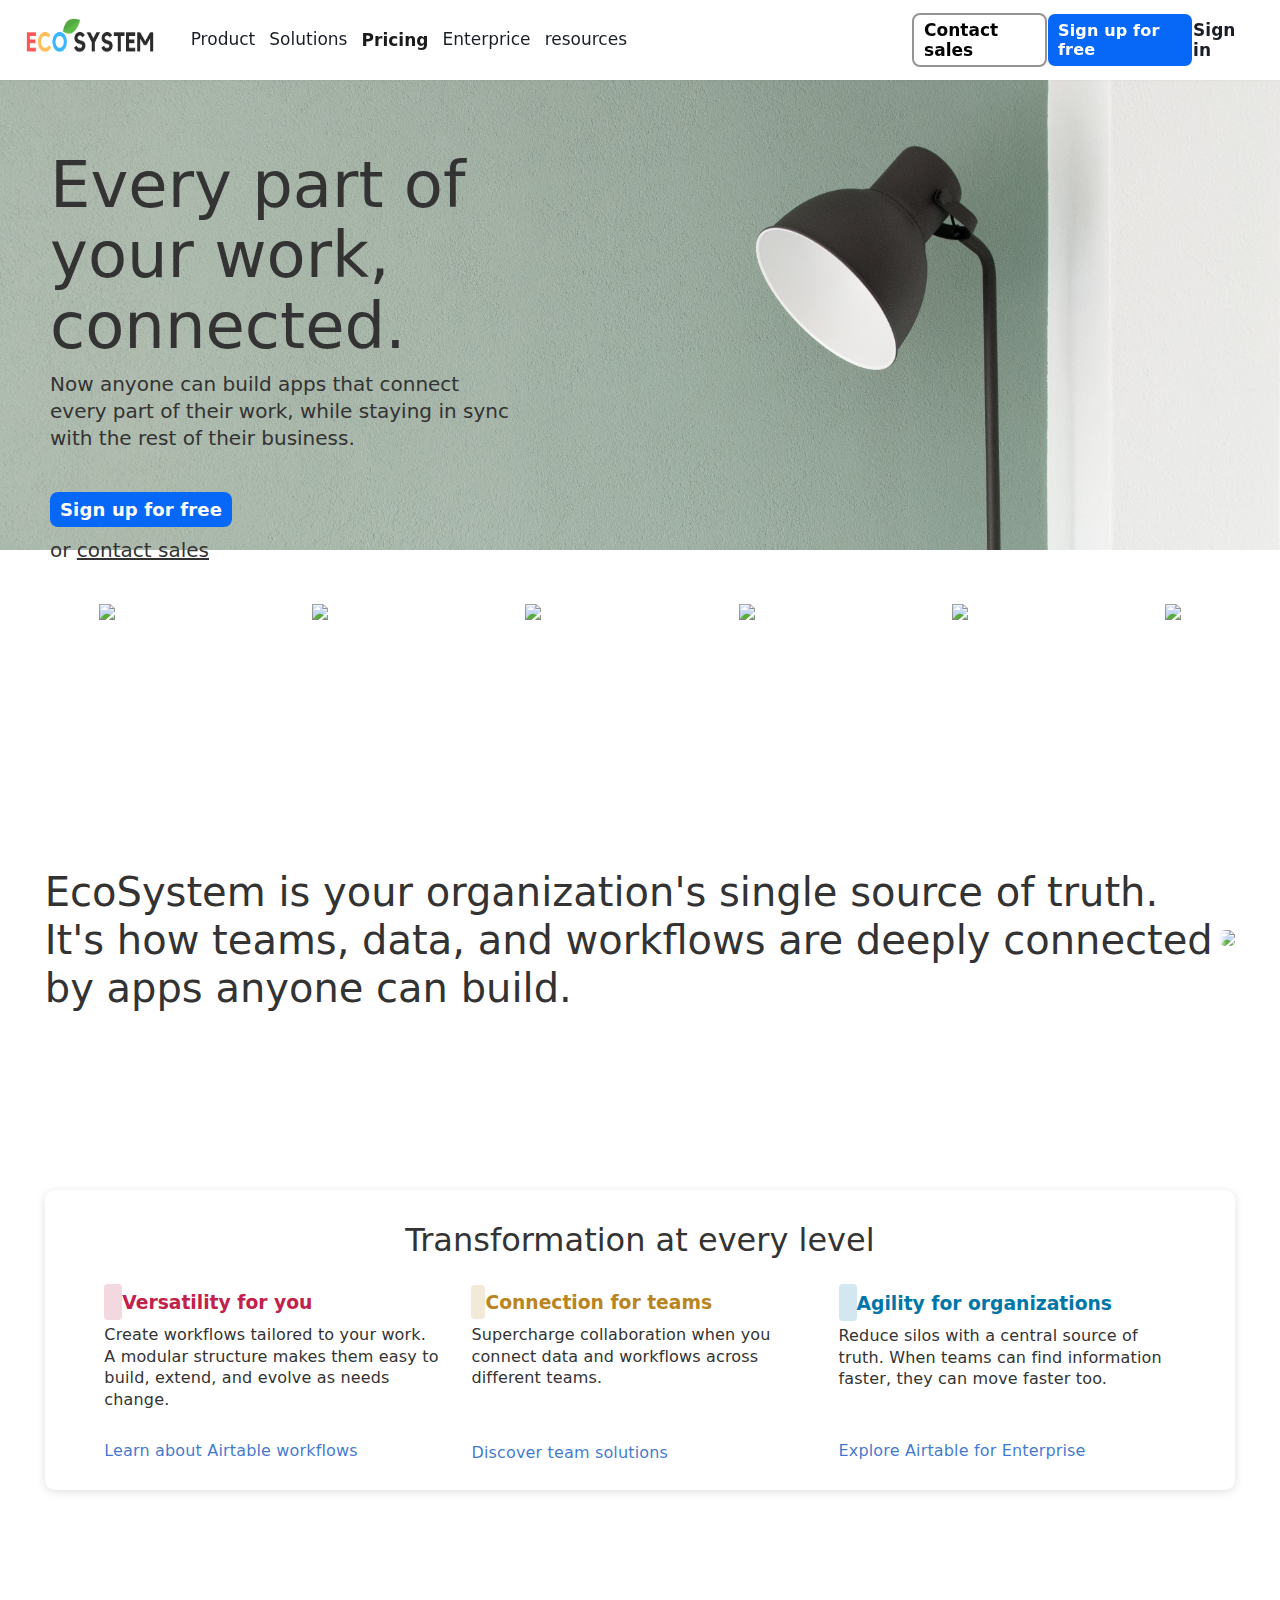
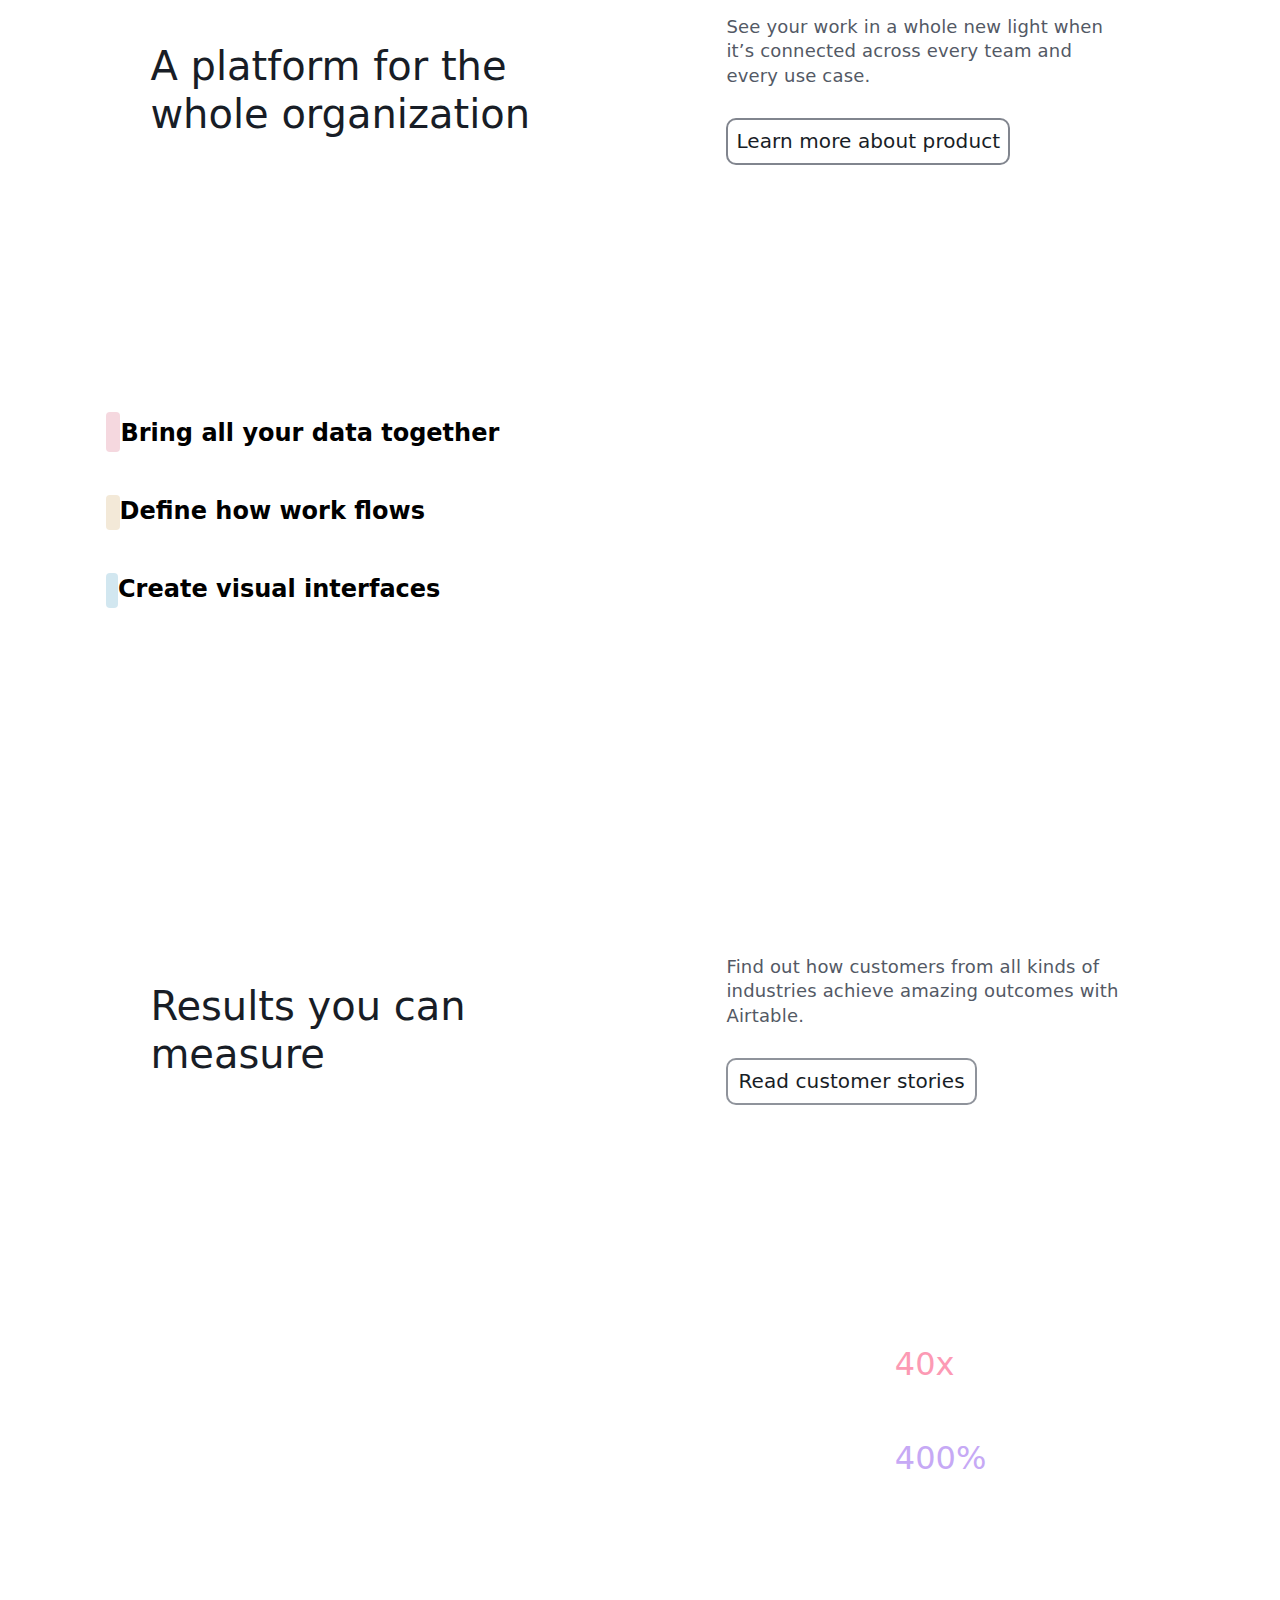
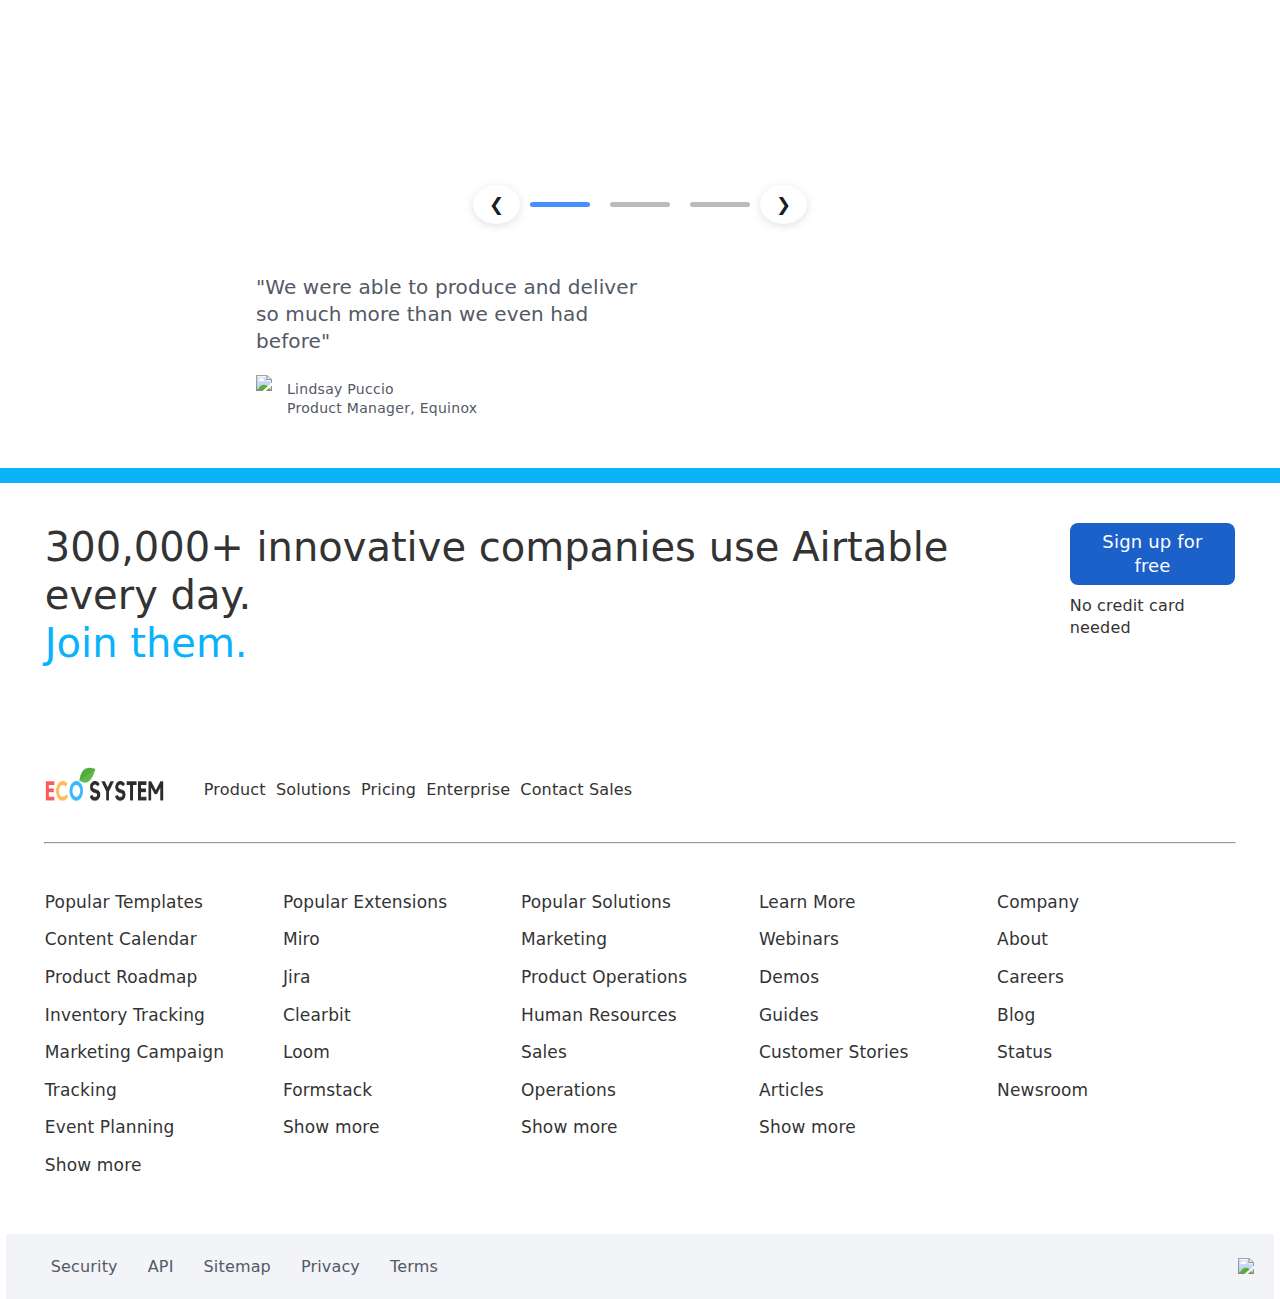
==== commit eeade9d3: "pushed final" ====
--- a/index.html
+++ b/index.html
@@ -4,8 +4,9 @@
     <meta charset="UTF-8" />
     <meta http-equiv="X-UA-Compatible" content="IE=edge" />
     <meta name="viewport" content="width=device-width, initial-scale=1.0" />
-    <title>Document</title>
+    <title>EcoSystem: Everyone's app platform</title>
     <link rel="stylesheet" href="index.css" />
+    <link rel="shortcut icon" type="x-icon" href="images\ES.png">
     <script
       src="https://kit.fontawesome.com/e5a9c90922.js"
       crossorigin="anonymous"
